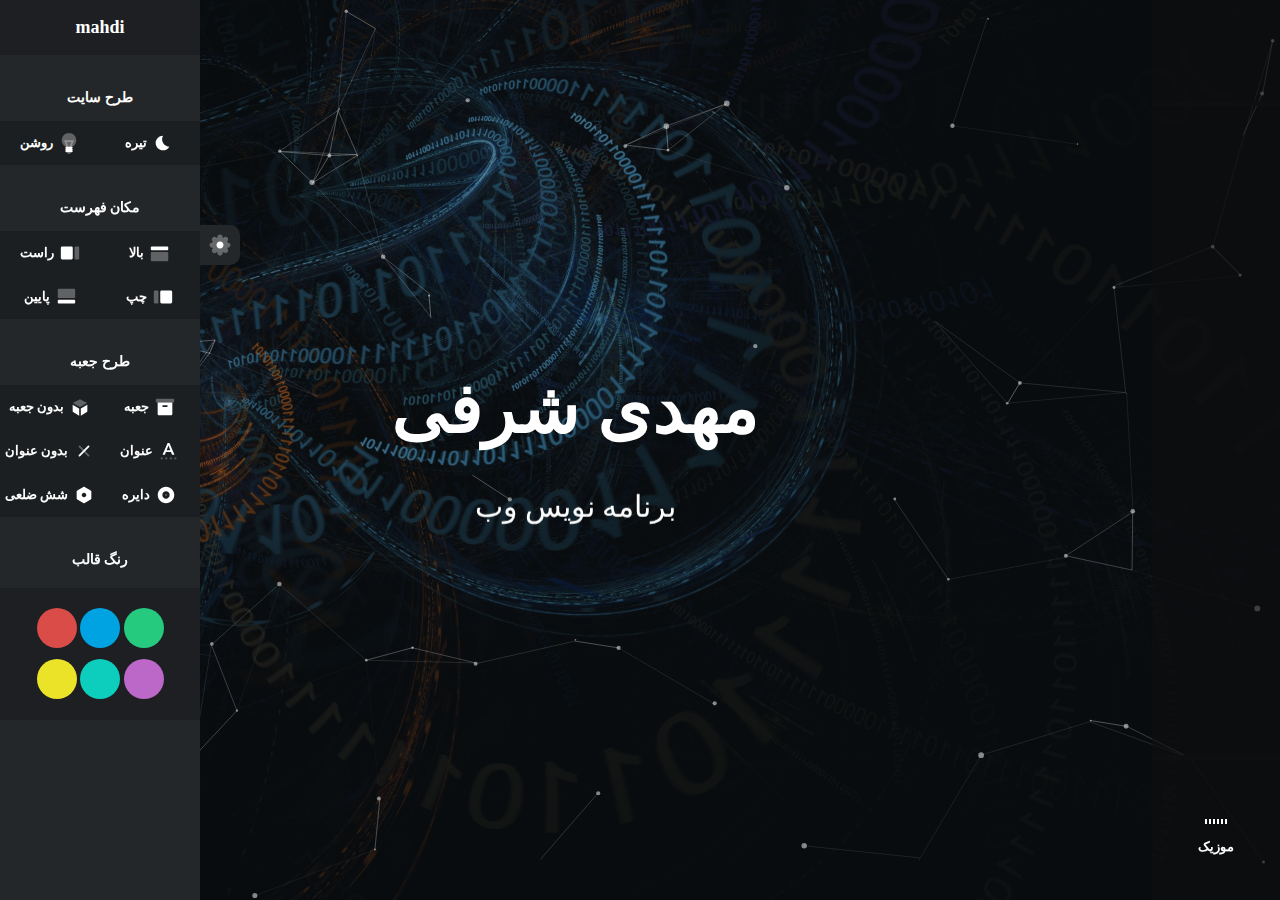
==== index.html @ 1e3b9902 "Add files via upload" ====
<!DOCTYPE html>
<html lang="fa" dir="rtl">

<head>

	<!-- Meta -->
	<meta charset="UTF-8">
	<meta name="viewport" content="width=device-width, initial-scale=1.0">
	<meta http-equiv="X-UA-Compatible" content="ie=edge">

	<!-- Title -->
	<title> مهدی شرفی|سایت شخصی  </title>

	<!-- CSS Plugins -->
	<link rel="stylesheet" href="css/plugins/bootstrap.min.css">
	<link rel="stylesheet" href="css/plugins/font-awesome.css">
	<link rel="stylesheet" href="css/plugins/magnific-popup.css">
	<link rel="stylesheet" href="css/plugins/simplebar.css">
	<link rel="stylesheet" href="css/plugins/owl.carousel.min.css">
	<link rel="stylesheet" href="css/plugins/owl.theme.default.min.css">
	<link rel="stylesheet" href="css/plugins/jquery.animatedheadline.css">

	<!-- CSS Base -->
	<link rel="stylesheet" class="theme-st" href="css/style-dark.css">

	<!-- Settings Style -->
	<link rel="stylesheet" class="pos-nav" href="css/settings/right-nav.css">
	<link rel="stylesheet" class="box-bd" href="css/settings/box/box.css">
	<link rel="stylesheet" class="box-st" href="css/settings/box/circle.css">
	<link rel="stylesheet" class="box-tl" href="css/settings/title/title.css">
	<link rel="stylesheet" class="style-cl" href="css/settings/color/green-color.css">

	<link rel="stylesheet" href="setting/style-demo.css">

	<!-- Icon and Color -->
	<link rel="shortcut icon" type="image/png" href="img/f55ed417-8613-4134-843a-6652b8ecb70e.jpg">
	<meta name="theme-color" content="#0e0f10">

</head>

<body>

	<!--Theme Options Start-->
	<div class="style-options">
		<div class="toggle-btn">
			<span>
				<svg xmlns="http://www.w3.org/2000/svg" width="28px" height="28px" viewbox="0 0 24 24">
					<g stroke="none" stroke-width="1" fill="none" fill-rule="evenodd">
						<rect x="0" y="0" width="24" height="24"></rect>
						<path d="M18.6225,9.75 L18.75,9.75 C19.9926407,9.75 21,10.7573593 21,12 C21,13.2426407 19.9926407,14.25 18.75,14.25 L18.6854912,14.249994 C18.4911876,14.250769 18.3158978,14.366855 18.2393549,14.5454486 C18.1556809,14.7351461 18.1942911,14.948087 18.3278301,15.0846699 L18.372535,15.129375 C18.7950334,15.5514036 19.03243,16.1240792 19.03243,16.72125 C19.03243,17.3184208 18.7950334,17.8910964 18.373125,18.312535 C17.9510964,18.7350334 17.3784208,18.97243 16.78125,18.97243 C16.1840792,18.97243 15.6114036,18.7350334 15.1896699,18.3128301 L15.1505513,18.2736469 C15.008087,18.1342911 14.7951461,18.0956809 14.6054486,18.1793549 C14.426855,18.2558978 14.310769,18.4311876 14.31,18.6225 L14.31,18.75 C14.31,19.9926407 13.3026407,21 12.06,21 C10.8173593,21 9.81,19.9926407 9.81,18.75 C9.80552409,18.4999185 9.67898539,18.3229986 9.44717599,18.2361469 C9.26485393,18.1556809 9.05191298,18.1942911 8.91533009,18.3278301 L8.870625,18.372535 C8.44859642,18.7950334 7.87592081,19.03243 7.27875,19.03243 C6.68157919,19.03243 6.10890358,18.7950334 5.68746499,18.373125 C5.26496665,17.9510964 5.02757002,17.3784208 5.02757002,16.78125 C5.02757002,16.1840792 5.26496665,15.6114036 5.68716991,15.1896699 L5.72635306,15.1505513 C5.86570889,15.008087 5.90431906,14.7951461 5.82064513,14.6054486 C5.74410223,14.426855 5.56881236,14.310769 5.3775,14.31 L5.25,14.31 C4.00735931,14.31 3,13.3026407 3,12.06 C3,10.8173593 4.00735931,9.81 5.25,9.81 C5.50008154,9.80552409 5.67700139,9.67898539 5.76385306,9.44717599 C5.84431906,9.26485393 5.80570889,9.05191298 5.67216991,8.91533009 L5.62746499,8.870625 C5.20496665,8.44859642 4.96757002,7.87592081 4.96757002,7.27875 C4.96757002,6.68157919 5.20496665,6.10890358 5.626875,5.68746499 C6.04890358,5.26496665 6.62157919,5.02757002 7.21875,5.02757002 C7.81592081,5.02757002 8.38859642,5.26496665 8.81033009,5.68716991 L8.84944872,5.72635306 C8.99191298,5.86570889 9.20485393,5.90431906 9.38717599,5.82385306 L9.49484664,5.80114977 C9.65041313,5.71688974 9.7492905,5.55401473 9.75,5.3775 L9.75,5.25 C9.75,4.00735931 10.7573593,3 12,3 C13.2426407,3 14.25,4.00735931 14.25,5.25 L14.249994,5.31450877 C14.250769,5.50881236 14.366855,5.68410223 14.552824,5.76385306 C14.7351461,5.84431906 14.948087,5.80570889 15.0846699,5.67216991 L15.129375,5.62746499 C15.5514036,5.20496665 16.1240792,4.96757002 16.72125,4.96757002 C17.3184208,4.96757002 17.8910964,5.20496665 18.312535,5.626875 C18.7350334,6.04890358 18.97243,6.62157919 18.97243,7.21875 C18.97243,7.81592081 18.7350334,8.38859642 18.3128301,8.81033009 L18.2736469,8.84944872 C18.1342911,8.99191298 18.0956809,9.20485393 18.1761469,9.38717599 L18.1988502,9.49484664 C18.2831103,9.65041313 18.4459853,9.7492905 18.6225,9.75 Z" fill="#000000" fill-rule="nonzero" opacity="0.3"></path>
						<path d="M12,15 C13.6568542,15 15,13.6568542 15,12 C15,10.3431458 13.6568542,9 12,9 C10.3431458,9 9,10.3431458 9,12 C9,13.6568542 10.3431458,15 12,15 Z" fill="#000000"></path>
					</g>
				</svg>
			</span>
		</div>
		<div class="style-menu" data-simplebar>
			<div class="theme-style">
				<h4 class="mt-30 mb-10">طرح سایت</h4>
				<ul>
					<li>
						<a href="css/style-dark.css">
							<svg xmlns="http://www.w3.org/2000/svg" width="22px" height="22px" viewbox="0 0 24 24">
								<g stroke="none" stroke-width="1" fill="none" fill-rule="evenodd">
									<rect x="0" y="0" width="24" height="24"></rect>
									<path d="M12.0700837,4.0003006 C11.3895108,5.17692613 11,6.54297551 11,8 C11,12.3948932 14.5439081,15.9620623 18.9299163,15.9996994 C17.5467214,18.3910707 14.9612535,20 12,20 C7.581722,20 4,16.418278 4,12 C4,7.581722 7.581722,4 12,4 C12.0233848,4 12.0467462,4.00010034 12.0700837,4.0003006 Z" fill="#000000"></path>
								</g>
							</svg> تیره
						</a>
					</li>
					<li>
						<a href="css/style-light.css">
							<svg xmlns="http://www.w3.org/2000/svg" width="22px" height="22px" viewbox="0 0 24 24">
								<g stroke="none" stroke-width="1" fill="none" fill-rule="evenodd">
									<rect x="0" y="0" width="24" height="24"></rect>
									<circle fill="#000000" opacity="0.3" cx="12" cy="9" r="8"></circle>
									<path d="M14.5297296,11 L9.46184488,11 L11.9758349,17.4645458 L14.5297296,11 Z M10.5679953,19.3624463 L6.53815512,9 L17.4702704,9 L13.3744964,19.3674279 L11.9759405,18.814912 L10.5679953,19.3624463 Z" fill="#000000" fill-rule="nonzero" opacity="0.3"></path>
									<path d="M10,22 L14,22 L14,22 C14,23.1045695 13.1045695,24 12,24 L12,24 C10.8954305,24 10,23.1045695 10,22 Z" fill="#000000" opacity="0.3"></path>
									<path d="M9,20 C8.44771525,20 8,19.5522847 8,19 C8,18.4477153 8.44771525,18 9,18 C8.44771525,18 8,17.5522847 8,17 C8,16.4477153 8.44771525,16 9,16 L15,16 C15.5522847,16 16,16.4477153 16,17 C16,17.5522847 15.5522847,18 15,18 C15.5522847,18 16,18.4477153 16,19 C16,19.5522847 15.5522847,20 15,20 C15.5522847,20 16,20.4477153 16,21 C16,21.5522847 15.5522847,22 15,22 L9,22 C8.44771525,22 8,21.5522847 8,21 C8,20.4477153 8.44771525,20 9,20 Z" fill="#000000"></path>
								</g>
							</svg> روشن
						</a>
					</li>
				</ul>
			</div>
			<div class="style-nav">
				<h4 class="mt-30 mb-10">مکان فهرست</h4>
				<ul>
					<li>
						<a href="css/settings/top-nav.css">
							<svg xmlns="http://www.w3.org/2000/svg" width="22px" height="22px" viewbox="0 0 24 24">
								<g stroke="none" stroke-width="1" fill="none" fill-rule="evenodd">
									<rect x="0" y="0" width="24" height="24"></rect>
									<rect fill="#000000" x="2" y="5" width="19" height="4" rx="1"></rect>
									<rect fill="#000000" opacity="0.3" x="2" y="11" width="19" height="10" rx="1"></rect>
								</g>
							</svg> بالا
						</a>
					</li>
					<li>
						<a href="css/settings/right-nav.css">
							<svg xmlns="http://www.w3.org/2000/svg" width="22px" height="22px" viewbox="0 0 24 24">
								<g stroke="none" stroke-width="1" fill="none" fill-rule="evenodd">
									<rect x="0" y="0" width="24" height="24"></rect>
									<rect fill="#000000" x="2" y="5" width="13" height="14" rx="1.5"></rect>
									<rect fill="#000000" opacity="0.3" x="17" y="5" width="5" height="14" rx="1"></rect>
								</g>
							</svg> راست
						</a>
					</li>
					<li>
						<a href="css/settings/left-nav.css">
							<svg xmlns="http://www.w3.org/2000/svg" width="22px" height="22px" viewbox="0 0 24 24">
								<g stroke="none" stroke-width="1" fill="none" fill-rule="evenodd">
									<rect x="0" y="0" width="24" height="24"></rect>
									<rect fill="#000000" x="9" y="5" width="13" height="14" rx="1.5"></rect>
									<rect fill="#000000" opacity="0.3" x="2" y="5" width="5" height="14" rx="1"></rect>
								</g>
							</svg> چپ
						</a>
					</li>
					<li>
						<a href="css/settings/bottom-nav.css">
							<svg xmlns="http://www.w3.org/2000/svg" width="22px" height="22px" viewbox="0 0 24 24" style="transform: rotateZ(180deg);">
								<g stroke="none" stroke-width="1" fill="none" fill-rule="evenodd">
									<rect x="0" y="0" width="24" height="24"></rect>
									<rect fill="#000000" x="2" y="5" width="19" height="4" rx="1"></rect>
									<rect fill="#000000" opacity="0.3" x="2" y="11" width="19" height="10" rx="1"></rect>
								</g>
							</svg> پایین
						</a>
					</li>
				</ul>
			</div>
			<div class="box-body">
				<h4 class="mt-30 mb-10">طرح جعبه</h4>
				<ul>
					<li>
						<a href="css/settings/box/box.css">
							<svg xmlns="http://www.w3.org/2000/svg" width="22px" height="22px" viewbox="0 0 24 24">
								<g stroke="none" stroke-width="1" fill="none" fill-rule="evenodd">
									<rect x="0" y="0" width="24" height="24"></rect>
									<path d="M4,7 L20,7 L20,19.5 C20,20.3284271 19.3284271,21 18.5,21 L5.5,21 C4.67157288,21 4,20.3284271 4,19.5 L4,7 Z M10,10 C9.44771525,10 9,10.4477153 9,11 C9,11.5522847 9.44771525,12 10,12 L14,12 C14.5522847,12 15,11.5522847 15,11 C15,10.4477153 14.5522847,10 14,10 L10,10 Z" fill="#000000"></path>
									<rect fill="#000000" opacity="0.3" x="2" y="3" width="20" height="4" rx="1"></rect>
								</g>
							</svg> جعبه
						</a>
					</li>
					<li>
						<a href="css/settings/box/no-box.css">
							<svg xmlns="http://www.w3.org/2000/svg" width="22px" height="22px" viewbox="0 0 24 24">
								<g stroke="none" stroke-width="1" fill="none" fill-rule="evenodd">
									<rect x="0" y="0" width="24" height="24"></rect>
									<path d="M4,9.67471899 L10.880262,13.6470401 C10.9543486,13.689814 11.0320333,13.7207107 11.1111111,13.740321 L11.1111111,21.4444444 L4.49070127,17.526473 C4.18655139,17.3464765 4,17.0193034 4,16.6658832 L4,9.67471899 Z M20,9.56911707 L20,16.6658832 C20,17.0193034 19.8134486,17.3464765 19.5092987,17.526473 L12.8888889,21.4444444 L12.8888889,13.6728275 C12.9050191,13.6647696 12.9210067,13.6561758 12.9368301,13.6470401 L20,9.56911707 Z" fill="#000000"></path>
									<path d="M4.21611835,7.74669402 C4.30015839,7.64056877 4.40623188,7.55087574 4.5299008,7.48500698 L11.5299008,3.75665466 C11.8237589,3.60013944 12.1762411,3.60013944 12.4700992,3.75665466 L19.4700992,7.48500698 C19.5654307,7.53578262 19.6503066,7.60071528 19.7226939,7.67641889 L12.0479413,12.1074394 C11.9974761,12.1365754 11.9509488,12.1699127 11.9085461,12.2067543 C11.8661433,12.1699127 11.819616,12.1365754 11.7691509,12.1074394 L4.21611835,7.74669402 Z" fill="#000000" opacity="0.3"></path>
								</g>
							</svg> بدون جعبه
						</a>
					</li>
				</ul>
			</div>
			<div class="box-title">
				<ul>
					<li>
						<a href="css/settings/title/title.css">
							<svg xmlns="http://www.w3.org/2000/svg" width="22px" height="22px" viewbox="0 0 24 24">
								<g stroke="none" stroke-width="1" fill="none" fill-rule="evenodd">
									<rect x="0" y="0" width="24" height="24"></rect>
									<path d="M3,19 L5,19 L5,21 L3,21 L3,19 Z M8,19 L10,19 L10,21 L8,21 L8,19 Z M13,19 L15,19 L15,21 L13,21 L13,19 Z M18,19 L20,19 L20,21 L18,21 L18,19 Z" fill="#000000" opacity="0.3"></path>
									<path d="M10.504,3.256 L12.466,3.256 L17.956,16 L15.364,16 L14.176,13.084 L8.65000004,13.084 L7.49800004,16 L4.96000004,16 L10.504,3.256 Z M13.384,11.14 L11.422,5.956 L9.42400004,11.14 L13.384,11.14 Z" fill="#000000"></path>
								</g>
							</svg> عنوان
						</a>
					</li>
					<li>
						<a href="css/settings/title/no-title.css">
							<svg xmlns="http://www.w3.org/2000/svg" width="22px" height="22px" viewbox="0 0 24 24">
								<g stroke="none" stroke-width="1" fill="none" fill-rule="evenodd">
									<g transform="translate(12.000000, 12.000000) rotate(-45.000000) translate(-12.000000, -12.000000) translate(4.000000, 4.000000)" fill="#000000">
										<rect x="0" y="7" width="16" height="2" rx="1"></rect>
										<rect opacity="0.3" transform="translate(8.000000, 8.000000) rotate(-270.000000) translate(-8.000000, -8.000000) " x="0" y="7" width="16" height="2" rx="1"></rect>
									</g>
								</g>
							</svg> بدون عنوان
						</a>
					</li>
				</ul>
			</div>
			<div class="box-style">
				<ul>
					<li>
						<a href="css/settings/box/circle.css">
							<svg xmlns="http://www.w3.org/2000/svg" width="22px" height="22px" viewbox="0 0 24 24">
								<g stroke="none" stroke-width="1" fill="none" fill-rule="evenodd">
									<rect x="0" y="0" width="24" height="24"></rect>
									<path d="M12,21 C7.02943725,21 3,16.9705627 3,12 C3,7.02943725 7.02943725,3 12,3 C16.9705627,3 21,7.02943725 21,12 C21,16.9705627 16.9705627,21 12,21 Z M12,16 C14.209139,16 16,14.209139 16,12 C16,9.790861 14.209139,8 12,8 C9.790861,8 8,9.790861 8,12 C8,14.209139 9.790861,16 12,16 Z" fill="#000000"></path>
									<circle fill="#000000" opacity="0.3" cx="12" cy="12" r="1"></circle>
								</g>
							</svg> دایره
						</a>
					</li>
					<li>
						<a href="css/settings/box/hexagon.css">
							<svg xmlns="http://www.w3.org/2000/svg" width="22px" height="22px" viewbox="0 0 24 24">
								<g stroke="none" stroke-width="1" fill="none" fill-rule="evenodd">
									<rect x="0" y="0" width="24" height="24"></rect>
									<path d="M12.7442084,3.27882877 L19.2473374,6.9949025 C19.7146999,7.26196679 20.003129,7.75898194 20.003129,8.29726722 L20.003129,15.7027328 C20.003129,16.2410181 19.7146999,16.7380332 19.2473374,17.0050975 L12.7442084,20.7211712 C12.2830594,20.9846849 11.7169406,20.9846849 11.2557916,20.7211712 L4.75266256,17.0050975 C4.28530007,16.7380332 3.99687097,16.2410181 3.99687097,15.7027328 L3.99687097,8.29726722 C3.99687097,7.75898194 4.28530007,7.26196679 4.75266256,6.9949025 L11.2557916,3.27882877 C11.7169406,3.01531506 12.2830594,3.01531506 12.7442084,3.27882877 Z M12,14.5 C13.3807119,14.5 14.5,13.3807119 14.5,12 C14.5,10.6192881 13.3807119,9.5 12,9.5 C10.6192881,9.5 9.5,10.6192881 9.5,12 C9.5,13.3807119 10.6192881,14.5 12,14.5 Z" fill="#000000"></path>
								</g>
							</svg> شش ضلعی
						</a>
					</li>
				</ul>
			</div>
			<div class="style-color mb-70">
				<h4 class="mt-30 mb-10">رنگ قالب</h4>
				<ul>
					<li><a href="css/settings/color/green-color.css" style="background-color: #25ca7f;"></a></li>
					<li><a href="css/settings/color/blue-color.css" style="background-color: #00a3e1;"></a></li>
					<li><a href="css/settings/color/red-color.css" style="background-color: #d94c48;"></a></li>
					<li><a href="css/settings/color/purple-color.css" style="background-color: #bb68c8;"></a></li>
					<li><a href="css/settings/color/sea-color.css" style="background-color: #0dcdbd;"></a></li>
					<li><a href="css/settings/color/yellow-color.css" style="background-color: #eae328;"></a></li>
				</ul>
			</div>
		</div>
	</div>

	<!-- Preloader -->
	<div id="preloader">
		<div class="loading-area">
			<div class="circle"></div>
		</div>
		<div class="left-side"></div>
		<div class="right-side"></div>
	</div>

	<!-- Main Site -->
	<div id="home">
		<div id="about">
			<div id="resume">
				<div id="portfolio">
					<div id="blog">
						<div id="contact">

							<div class="header-mobile">
								<a class="header-toggle"><i class="fas fa-bars"></i></a>
								<h2>منو</h2>
							</div>

							<!-- Left Block -->
							<nav class="header-main" data-simplebar>

								<!-- Logo -->
								<div class="logo">
									<img src="" alt="">
								</div>

								<ul>
									<li data-tooltip="خانه" data-position="top">
										<a href="#home" class="icon-h fas fa-house-damage"></a>
									</li>
									<li data-tooltip="درباره من" data-position="top">
										<a href="#about" class="icon-a fas fa-user-tie"></a>
									</li>
									<li data-tooltip="مهارت ها" data-position="top">
										<a href="#resume" class="icon-b fas fa-receipt"></a>
									</li>
									<li data-tooltip="نمونه‌کارها" data-position="top">
										<a href="#portfolio" class="fas fa-clone"></a>
									</li>
									<li data-tooltip="تماس" data-position="bottom">
										<a href="#contact" class="icon-c fas fa-envelope"></a>
									</li>
								</ul>

								<!-- Sound wave -->
								<a class="music-bg">
									<div class="lines">
										<span></span>
										<span></span>
										<span></span>
										<span></span>
										<span></span>
										<span></span>
									</div>
									<p> موزیک </p>
								</a>
							</nav>

							<!-- Home Section -->
							<div class="pt-home" style="background-image: url('img/123827_original_3950x2700.jpg')">

								<!-- Particles -->
								<div id="particles-js"></div>

								<section>

									<!-- Banner -->
									<div class="banner">
										<h1>مهدی شرفی</h1>
										<p class="cd-headline rotate-1">
											<span class="cd-words-wrapper">
												<b class="is-visible"> برنامه نویس وب  </b>
												<b>طراح انواع سایت های html.css</b>
												<b>m.sh.p</b>
												<b>فریلنسر</b>
												<b></b>
											</span>
										</p>
									</div>

									<!-- Social -->
									<div class="social">
										<ul>
											 <li><a href="https://wa.me/+989212232703"><i class="fab fa-whatsapp"></i></a></li>
											<li><a href="https://www.instagram.com/mahdi_sharafiii/" target="_blank"><i class="fab fa-instagram"></i></a></li>
											 <li><a href="https://t.me/mahdishdev"><i class="fab fa-telegram"></i></a></li> 
											 <li><a href="https://open.spotify.com/user/swfshv1x6clx6pa3zpcc4kh2e?si=oCF1dfNXTrKYcARxW3dyKQ&utm_source=whatsapp"><i class="fab fa-spotify"></i></a></li> 
											 <li><a href="#"><i class="fab fa-youtube"></i></a></li> 
										</ul>
									</div>
								</section>
							</div>

							<!-- About Section -->
							<div class="page pt-about" data-simplebar>
								<section class="container">

									<!-- Section Title -->
									<div class="header-page mt-70 mob-mt">
										<h2>درباره من</h2>
										<span></span>
									</div>

									<!-- Personal Info Start -->
									<div class="row mt-100">

										<!-- Information Block -->
										<div class="col-lg-12 col-sm-12">
											<div class="info box-1">
												<div class="row">
													<div class="col-lg-3 col-sm-4">
														<div class="photo">
															<img alt="" src="687b9170-6b01-4242-8e58-f4dc13af6b1d.jpg">
														</div>
													</div>
													<div class="col-lg-9 col-sm-8">
														<h4>مهدی شرفی</h4>
														<div class="loc">
															<i class="fas fa-map-marked-alt"></i> هرمزگان، ایران
														</div>
														<p>مهدی شرفی هستم. برنامه نویسی رو از 8 ماه پیش با علاقه و اشتیاق بسیار شروع کردم و الان یک توسعه دهنده وبسایت html.cssهستم
														</p>
														<p> علاقه ای به برنامه نویسی موبایل ندارم و حرفه و علاقه من در زمینه برنامه نویسی وب هست
														</p>
													</div>

													<!-- Icon Info -->
													<div class="col-lg-3 col-sm-4">
														<div class="info-icon">
															<i class="fas fa-award"></i>
															<div class="desc-icon">
																<h6>مدارک </h6>
																<p>html / css</p>
															</div>
														</div>
													</div>

													<!-- Icon Info -->
													<div class="col-lg-3 col-sm-4">
														<div class="info-icon">
															<i class="fas fa-chalkboard-teacher"></i>
															<div class="desc-icon">
																<h6>front end</h6>
																<p>front end</p>
															</div>
														</div>
													</div>

													<!-- Icon Info -->
													<div class="col-lg-3 col-sm-4">
														<div class="info-icon">
															<i class="far fa-calendar-alt"></i>
															<div class="desc-icon">
																<h6>6 ماه تجربه</h6>
																<p>برنامه نویسی</p>
															</div>
														</div>
													</div>
													<div class="col-lg-3 col-sm-4">
														<div class="info-icon">
															<i class="fas fa-code"></i>
															<div class="desc-icon">
																<h6>برنامه نویس وب</h6>
																<p>Web </p>
															</div>
														</div>
													</div>
													<!-- <div class="col-lg-3 col-sm-12 pt-50">
														<a href="#" class="btn-st">دریافت رزومه</a>
													</div> -->
												</div>
											</div>
										</div>
									</div>

									<!-- Interests Row Start -->
									<div class="row mt-100">

										<!-- Header Block -->
										<div class="col-md-12">
											<div class="header-box mb-50">
												<h3>علایق من</h3>
											</div>
										</div>

										<div class="col-lg-12 col-sm-12">
											<div class="box-2">
												<div class="row">
													<!-- Interests Item -->
													<div class="col-lg-3 col-sm-6">
														<div class="inter-icon">
															<i class="fas fa-code"></i>
															<div class="desc-inter">
																<h6>کد زدن</h6>
															</div>
														</div>
													</div>
													<!-- Interests Item -->
													<div class="col-lg-3 col-sm-6">
														<div class="inter-icon">
															<i class="fas fa-music"></i>
															<div class="desc-inter">
																<h6>موزیک</h6>
															</div>
														</div>
													</div>

													<!-- Interests Item -->
													<div class="col-lg-3 col-sm-6">
														<div class="inter-icon">
															<i class="fas fa-route"></i>
															<div class="desc-inter">
																<h6>گردشگری</h6>
															</div>
														</div>
													</div>

													

													<!-- Interests Item -->
													<div class="col-lg-3 col-sm-6">
														<div class="inter-icon">
															<i class="fas fa-film"></i>
															<div class="desc-inter">
																<h6>فیلم</h6>
															</div>
														</div>
													</div>

													<!-- Interests Item -->
													

													<!-- Interests Item -->
													<div class="col-lg-3 col-sm-6">
														<div class="inter-icon">
															<i class="fas fa-book"></i>
															<div class="desc-inter">
																<h6>کتاب</h6>
															</div>
														</div>
													</div>

													<!-- Interests Item -->
													<div class="col-lg-3 col-sm-6">
														<div class="inter-icon">
															<i class="fas fa-gamepad"></i>
															<div class="desc-inter">
																<h6>بازی</h6>
															</div>
														</div>
													</div>
												</div>
											</div>
										</div>
									</div>
								</section>
							</div>

							<!-- Resume Section -->
							<div class="page pt-resume" data-simplebar>
								<section class="container">

									<!-- Section Title -->
									<!-- <div class="header-page mt-70 mob-mt">
										<h2> ها</h2>
										<span></span>
									</div> -->

									<!-- Experience & Education Row Start -->
									

									<!-- Skills Row Start -->
									<div class="row mt-100">

										<!-- Header Block -->
										<div class="col-md-12">
											<div class="header-box mb-50">
												<h3>مهارت ها</h3>
											</div>
										</div>
									</div>

									<div class="box-1 skills">
										<div class="row">
											<div class="col-md-6">

												<!-- Skill Item -->
												<div class="skill-item">
													<h4 class="progress-title">html</h4>
													<div class="progress">
														<div class="progress-bar" style="width:93%">
															<div class="progress-value">93%</div>
														</div>
													</div>
												</div>

												<!-- Skill Item -->
												<div class="skill-item">
													<h4 class="progress-title">Javascript</h4>
													<div class="progress">
														<div class="progress-bar" style="width:30%">
															<div class="progress-value">30%</div>
														</div>
													</div>
												</div>

												<!-- Skill Item -->
												<div class="skill-item">
													<h4 class="progress-title"></h4>
													<div class="progress">
														<div class="progress-bar" style="width:0%">
															<div class="progress-value"></div>
														</div>
													</div>
												</div>

												<!-- Skill Item -->
												<div class="skill-item">
													<h4 class="progress-title"></h4> </h4>
													<div class="progress">
														<div class="progress-bar" style="width:0%">
															<div class="progress-value"></div>
														</div>
													</div>
												</div>
												<!-- Skill Item -->
												<div class="skill-item">
													<h4 class="progress-title"></h4>
													<div class="progress">
														<div class="progress-bar" style="width:0%">
															<div class="progress-value"></div>
														</div>
													</div>
												</div>
												<!-- Skill Item -->
												<div class="skill-item">
													<h4 class="progress-title"></h4>
													<div class="progress">
														<div class="progress-bar" style="width:0%">
															<div class="progress-value"></div>
														</div>
													</div>
												</div>
												<!-- Skill Item -->
												<div class="skill-item">
													<h4 class="progress-title"> </h4>
													<div class="progress">
														<div class="progress-bar" style="width:0%">
															<div class="progress-value"></div>
														</div>
													</div>
												</div>
												<!-- Skill Item -->
												<div class="skill-item">
													<h4 class="progress-title"></h4>
													<div class="progress">
														<div class="progress-bar" style="width:0%">
															<div class="progress-value"></div>
														</div>
													</div>
												</div>
											</div>
											<div class="col-md-6">
																								<!-- Skill Item -->
																								<div class="skill-item">
																									<h4 class="progress-title">css</h4>
																									<div class="progress">
																										<div class="progress-bar" style="width:80%">
																											<div class="progress-value">80%</div>
																										</div>
																									</div>
																								</div>
																								<!-- Skill Item -->
																								<div class="skill-item">
																									<h4 class="progress-title">html5 </h4>
																									<div class="progress">
																										<div class="progress-bar" style="width:90%">
																											<div class="progress-value">90%</div>
																										</div>
																									</div>
																								</div>
												
																								<div class="skill-item">
																									<h4 class="progress-title"></h4>
																									<div class="progress">
																										<div class="progress-bar" style="width:0%">
																											<div class="progress-value"></div>
																										</div>
																									</div>
																								</div>
																								<div class="skill-item">
																									<h4 class="progress-title"></h4>
																									<div class="progress">
																										<div class="progress-bar" style="width:0%">
																											<div class="progress-value"></div>
																										</div>
																									</div>
																								</div>
																								<div class="skill-item">
																									<h4 class="progress-title"></h4>
																									<div class="progress">
																										<div class="progress-bar" style="width:0%">
																											<div class="progress-value"></div>
																										</div>
																									</div>
																								</div>
												
																								<div class="skill-item">
																									<h4 class="progress-title">  </h4>
																									<div class="progress">
																										<div class="progress-bar" style="width:0%">
																											<div class="progress-value"></div>
																										</div>
																									</div>
																								</div>
																								<div class="skill-item">
																									<h4 class="progress-title"></h4>
																									<div class="progress">
																										<div class="progress-bar" style="width:0%">
																											<div class="progress-value"></div>
																										</div>
																									</div>
																								</div>
																								<div class="skill-item">
																									<h4 class="progress-title"> </h4>
																									<div class="progress">
																										<div class="progress-bar" style="width:0%">
																											<div class="progress-value"></div>
																										</div>
																									</div>
																								</div>
											</div>
										</div>
									</div>

									<!-- Work Process Row Start -->
									<div class="row mt-100">

										<!-- Header Block -->
										<div class="col-md-12">
											<div class="header-box mb-50">
												<h3>پروسه کاری من</h3>
											</div>
										</div>
									</div>

									<div class="box-2 work-process mb-100">
										<div class="row">
											<div class="col-lg-4 col-sm-12 ltr">

												<!-- Working Process Item-->
												<div class="single-wp width-sm process-1">
													<p class="wp-step">01</p>
													<h4 class="wp-title">بررسی ایده</h4>
												</div>

												<!-- Working Process Item-->
												<div class="single-wp width-sm process-2">
													<p class="wp-step">02</p>
													<h4 class="wp-title">ارائه طرح اولیه</h4>
													
												</div>
											</div>

											<div class="col-lg-4 hidden-sm">

												<!-- Working Process Circle-->
												<div class="wp-circle">
													<h4>پروسه کاری</h4>
													<span class="dots top-l"></span>
													<span class="dots bottom-l"></span>
													<span class="dots top-r"></span>
													<span class="dots bottom-r"></span>
												</div>
											</div>

											<div class="col-lg-4 col-sm-12 rtl">

												<!-- Working Process Item-->
												<div class="single-wp width-sm process-3">
													<p class="wp-step">03</p>
													<h4 class="wp-title">طرح اولیه وب</h4>
							
												</div>

												<!-- Working Process Item-->
												<div class="single-wp width-sm process-4">
													<p class="wp-step">04</p>
													<h4 class="wp-title">طرح نهایی</h4>
										
												</div>
											</div>
										</div>
									</div>
								</section>
							</div>

							<!-- Portfolio Section -->
							<div class="page pt-portfolio" data-simplebar>
								<section class="container">

									<!-- Section Title -->
									<div class="header-page mt-70 mob-mt">
										<h2>نمونه‌کارها</h2>
										<span></span>
									</div>

									<!-- Portfolio Filter Row Start -->
									<div class="row mt-100">
										<div class="col-lg-12 col-sm-12 portfolio-filter">
											<ul>
												<li class="active" data-filter="*">پروژه ها</li>
											</ul>
										</div>
									</div>

									<!-- Portfolio Item Row Start -->
									<div class="row portfolio-items mt-100 mb-100">

										<!-- Portfolio Item -->
										<div class="item col-lg-4 col-sm-6 graphic">
											
												<figcaption>
											
											</figure>
										</div>

										<!-- Portfolio Item -->
										<div class="item col-lg-4 col-sm-6 design">
											<figure>
												<img alt="" src="7120d65d-9125-4c08-ad0b-6c0814b1a7b0.jpg">
												<figcaption>
													<h3>تور بزرگ هرمزگان</h3>
													<p>گردشگری</p><i class="fas fa-image"></i>	<i class="fas fa-image"><a href="fas fa-eye"></a></i>													
													<a class="https://mahdisharafi.github.io/tour-hormozgan/" href="https://mahdisharafi.github.io/tour-hormozgan/"></a>													
												</figcaption>
											</figure>
										</div>
										<!-- Portfolio Item -->
										<div class="item col-lg-4 col-sm-6 graphic">
											<figure>
											
												</figcaption>
											</figure>
										</div>

										<!-- Portfolio Item -->
										<div class="item col-lg-4 col-sm-6 graphic">
											<figure>
											
												</figcaption>
											</figure>
										</div>

										<!-- Portfolio Item -->
										<div class="item col-lg-4 col-sm-6 brand">
											<figure>
											
												<figcaption>
												
											</figure>
										</div>

										<!-- Portfolio Item -->
										<div class="item col-lg-4 col-sm-6 graphic">
											<figure>
											
												</figcaption>
											</figure>
										</div>

									

										
									</div>
								</section>
							</div>
							<!-- Blog Section -->
							<div class="page pt-blog" data-simplebar>
								<section class="container">

									<!-- Section Title -->
									<div class="header-page mt-70 mob-mt">
										<h2>بلاگ</h2>
										<span></span>
									</div>

									<!-- Blog Row Start -->
									<div class="row blog-masonry mt-100 mb-50">

										<!-- Blog Item -->
										<div class="col-lg-4 col-sm-6">
											<div class="blog-item">
												<div class="thumbnail">
													<a href="blog-single.html"><img alt="" src="img/blog/img-1.jpg"></a>
												</div>
												<h4><a href="blog-single.html">راه موفقیت</a></h4>
												<ul>
													<li><a href="#">15 اسفند 1398</a></li>
													<li><a href="#">سبک زندگی</a></li>
												</ul>
												<div class="blog-btn">
													<a href="blog-single.html" class="btn-st">بیشتر بخوانید</a>
												</div>
											</div>
										</div>

										<!-- Blog Item -->
										<div class="col-lg-4 col-sm-6">
											<div class="blog-item">
												<div class="thumbnail">
													<a href="blog-single.html"><img alt="" src="img/blog/img-2.jpg"></a>
													<a href="video/video-iframe.html" class="btn-play"></a>
												</div>
												<h4><a href="blog-single.html">راه موفقیت</a></h4>
												<ul>
													<li><a href="#">10 اسفند 1398</a></li>
													<li><a href="#">سبک زندگی</a></li>
												</ul>
												<div class="blog-btn">
													<a href="blog-single.html" class="btn-st">بیشتر بخوانید</a>
												</div>
											</div>
										</div>

										<!-- Blog Item -->
										<div class="col-lg-4 col-sm-6">
											<div class="blog-item">
												<div class="thumbnail">
													<a href="blog-single.html"><img alt="" src="img/blog/img-3.jpg"></a>
												</div>
												<h4><a href="blog-single.html">راه موفقیت</a></h4>
												<ul>
													<li><a href="#">2 اسفند 1398</a></li>
													<li><a href="#">کار</a></li>
												</ul>
												<p>لورم ایپسوم متن ساختگی با تولید سادگی نامفهوم از صنعت چاپ و با استفاده از طراحان گرافیک است. چاپگرها و متون بلکه روزنامه</p>
												<div class="blog-btn">
													<a href="blog-single.html" class="btn-st">بیشتر بخوانید</a>
												</div>
											</div>
										</div>

										<!-- Blog Item -->
										<div class="col-lg-4 col-sm-6">
											<div class="blog-item">
												<div class="thumbnail">
													<a href="blog-single.html"><img alt="" src="img/blog/img-4.jpg"></a>
												</div>
												<h4><a href="blog-single.html">راه موفقیت</a></h4>
												<ul>
													<li><a href="#">29 بهمن 1398</a></li>
													<li><a href="#">حرفه</a></li>
												</ul>
												<div class="blog-btn">
													<a href="blog-single.html" class="btn-st">بیشتر بخوانید</a>
												</div>
											</div>
										</div>

										<!-- Blog Item -->
										<div class="col-lg-4 col-sm-6">
											<div class="blog-item">
												<div class="thumbnail">
													<a href="blog-single.html"><img alt="" src="img/blog/img-5.jpg"></a>
												</div>
												<h4><a href="blog-single.html">راه موفقیت</a></h4>
												<ul>
													<li><a href="#">14 بهمن 1398</a></li>
													<li><a href="#">سبک زندگی</a></li>
												</ul>
												<p>لورم ایپسوم متن ساختگی با تولید سادگی نامفهوم از صنعت چاپ و با استفاده از طراحان گرافیک است. چاپگرها و متون بلکه روزنامه</p>
												<div class="blog-btn">
													<a href="blog-single.html" class="btn-st">بیشتر بخوانید</a>
												</div>
											</div>
										</div>

										<!-- Blog Item -->
										<div class="col-lg-4 col-sm-6">
											<div class="blog-item">
												<div class="thumbnail">
													<a href="blog-single.html"><img alt="" src="img/blog/img-6.jpg"></a>
													<a href="video/video-iframe.html" class="btn-play"></a>
												</div>
												<h4><a href="blog-single.html">راه موفقیت</a></h4>
												<ul>
													<li><a href="#">29 دی 1398</a></li>
													<li><a href="#">حرفه</a></li>
												</ul>
												<div class="blog-btn">
													<a href="blog-single.html" class="btn-st">بیشتر بخوانید</a>
												</div>
											</div>
										</div>
									</div>

									<div class="row mt-60 mb-90">
										<div class="col-lg-12 col-sm-12 text-center">
											<a href="blog-list.html" class="btn-st">مشاهده همه مطالب بلاگ</a>
										</div>
									</div>

								</section>
							</div>

							<!-- Contact Section -->
							<div class="page pt-contact" data-simplebar>
								<section class="container">

									<!-- Section Title -->
									<div class="header-page mt-70 mob-mt">
										<h2>تماس</h2>
										<span></span>
									</div>

									<!-- Form Start -->
									<div class="row mt-100">
										<div class="col-lg-12 col-sm-12">
											<div class="contact-form ">
												<form method="post" class="box-1 contact-valid" id="contact-form">
													<div class="row">
														<div class="col-lg-6 col-sm-12">
															<input type="text" name="name" id="name" class="form-control" placeholder="نام *">
														</div>
														<div class="col-lg-6 col-sm-12 mt-3 mt-lg-0">
															<input type="email" name="email" id="email" class="form-control" placeholder="* ایمیل" dir="ltr">
														</div>
														<div class="col-lg-12 col-sm-12">
															<textarea class="form-control" name="note" id="note" placeholder="پیام شما"></textarea>
														</div>
														<div class="col-lg-12 col-sm-12 text-center">
															<button type="submit" class="btn-st">ارسال پیام</button>
															<div id="loader">
																<i class="fas fa-sync"></i>
															</div>
														</div>
														<div class="col-lg-12 col-sm-12">
															<div class="error-messages">
																<div id="success">
																	<i class="far fa-check-circle"></i>متشکریم، پیام شما ارسال شد.
																</div>
																<div id="error">
																	<i class="far fa-times-circle"></i>خطایی در هنگام ارسال ایمیل رخ داد. لطفا مجدد تلاش کنید.
																</div>
															</div>
														</div>
													</div>
												</form>
											</div>
										</div>
									</div>

									<!-- Contact Info -->
									<div class="box-2 contact-info">
										<div class="row">
											<div class="col-lg-4 col-sm-12 info">
												<i class="fas fa-paper-plane"></i>
												<p>mahdi.sharafi@outlook.com</p>
												<span>ایمیل</span>
											</div>
											<div class="col-lg-4 col-sm-12 info">
												<i class="fas fa-map-marker-alt"></i>
												<p>ایران. هرمزگان</p>
												<span>آدرس</span>
											</div>
											<div class="col-lg-4 col-sm-12 info">
												<i class="fas fa-phone"></i>
												<p><span class="ltr-text">09212232703</span></p>
												<span>تلفن</span>
											</div>
										</div>
									</div>
								</section>
							</div>

						</div>
					</div>
				</div>
			</div>
		</div>
	</div>

	<!-- All Script -->
	<script src="js/jquery.min.js"></script>
	<script src="js/isotope.pkgd.min.js"></script>
	<script src="js/bootstrap.min.js"></script>
	<script src="js/simplebar.js"></script>
	<script src="js/owl.carousel.min.js"></script>
	<script src="js/jquery.magnific-popup.min.js"></script>
	<script src="js/jquery.animatedheadline.min.js"></script>
	<script src="js/jquery.easypiechart.js"></script>
	<script src="js/jquery.validation.js"></script>
	<script src="js/tilt.js"></script>
	<script src="js/main.js"></script>
	<script src="https://maps.google.com/maps/api/js?key=AIzaSyAEn4c_T1rFt7ltf_oNavnjND8dDPm4KQs&language=fa"></script>

	<!-- Page Script -->
	<script src="js/particles.min.js"></script>
	<script>
		particlesJS.load('particles-js', 'js/particles.json', function () {
			console.log('callback - particles.js config loaded');
		});
	</script>

	<script src="setting/main-demo.js"></script>

</body>

</html>
---- css/plugins/simplebar.css ----
[data-simplebar] {
    position: relative;
    flex-direction: column;
    flex-wrap: wrap;
    justify-content: flex-start;
    align-content: flex-start;
    align-items: flex-start;
    width: inherit;
    height: inherit;
    max-width: inherit;
    max-height: inherit;
}

.simplebar-wrapper {
    overflow: hidden;
    width: inherit;
    height: inherit;
    max-width: inherit;
    max-height: inherit;
}

.simplebar-mask {
    direction: inherit;
    position: absolute;
    overflow: hidden;
    padding: 0;
    margin: 0;
    left: 0;
    top: 0;
    bottom: 0;
    right: 0;
    width: auto !important;
    height: auto !important;
    z-index: 0;
}

.simplebar-offset {
    direction: inherit !important;
    box-sizing: inherit !important;
    resize: none !important;
    position: absolute;
    top: 0;
    left: 0;
    bottom: 0;
    right: 0;
    padding: 0;
    margin: 0;
    -webkit-overflow-scrolling: touch;
}

.simplebar-content {
    direction: inherit;
    box-sizing: border-box !important;
    position: relative;
    display: block;
    height: 100%; /* Required for horizontal native scrollbar to not appear if parent is taller than natural height */
    width: auto;
    visibility: visible;
    overflow: scroll; /* Scroll on this element otherwise element can't have a padding applied properly */
    max-width: 100%; /* Not required for horizontal scroll to trigger */
    max-height: 100%; /* Needed for vertical scroll to trigger */
}

.simplebar-placeholder {
    max-height: 100%;
    max-width: 100%;
    width: 100%;
    pointer-events: none;
}

.simplebar-height-auto-observer-wrapper {
    box-sizing: inherit !important;
    height: 100%;
    width: inherit;
    max-width: 1px;
    position: relative;
    float: left;
    max-height: 1px;
    overflow: hidden;
    z-index: -1;
    padding: 0;
    margin: 0;
    pointer-events: none;
    flex-grow: inherit;
    flex-shrink: 0;
    flex-basis: 0;
}

.simplebar-height-auto-observer {
    box-sizing: inherit;
    display: block;
    opacity: 0;
    position: absolute;
    top: 0;
    left: 0;
    height: 1000%;
    width: 1000%;
    min-height: 1px;
    min-width: 1px;
    overflow: hidden;
    pointer-events: none;
    z-index: -1;
}

.simplebar-track {
    z-index: 1;
    position: absolute;
    right: 0;
    bottom: 0;
    pointer-events: none;
}

.simplebar-scrollbar {
    position: absolute;
    right: 2px;
    width: 7px;
    min-height: 10px;
}

.simplebar-scrollbar:before {
    position: absolute;
    content: "";
    background: black;
    border-radius: 7px;
    left: 0;
    right: 0;
    opacity: 0;
    transition: opacity 0.2s linear;
}

.simplebar-track .simplebar-scrollbar.simplebar-visible:before {
    /* When hovered, remove all transitions from drag handle */
    opacity: 0.5;
    transition: opacity 0s linear;
}

.simplebar-track.simplebar-vertical {
    top: 0;
    width: 11px;
}

.simplebar-track.simplebar-vertical .simplebar-scrollbar:before {
    top: 2px;
    bottom: 2px;
}

.simplebar-track.simplebar-horizontal {
    left: 0;
    height: 11px;
}

.simplebar-track.simplebar-horizontal .simplebar-scrollbar:before {
    height: 100%;
    left: 2px;
    right: 2px;
}

.simplebar-track.simplebar-horizontal .simplebar-scrollbar {
    right: auto;
    left: 0;
    top: 2px;
    height: 7px;
    min-height: 0;
    min-width: 10px;
    width: auto;
}

/* Rtl support */
[data-simplebar-direction="rtl"] .simplebar-track.simplebar-vertical {
    right: auto;
    left: 0;
}

.hs-dummy-scrollbar-size {
    direction: rtl;
    position: fixed;
    opacity: 0;
    visibility: hidden;
    height: 500px;
    width: 500px;
    overflow-y: hidden;
    overflow-x: scroll;
}
---- css/style-dark.css ----
/* -----------------------------------------------
				CSS Styles Dark
--------------------------------------------------

    Template Name: Baha - Personal Portfolio Template

--------------------------------------------------

Table of Content

	1. Body and Core Css
	2. Section Css
	3. Menu Css
	4. Home Section
	5. About Section
	6. Resume Section
	7. Portfolio Section
	8. Blog Section
	9. Contact Section
	10. Blog Page Css
	11. Blog List Css
	12. Preloader Css
	13. Tooltip Css
	14. Responsible Css
	15. Animation Css

----------------------------------- */

/* -----------------------------------
		1. Body and Core Css
----------------------------------- */

@import url("font/primary-iran-yekan.css");
@import url("font/secondary-aviny.css");

* {
	margin: 0;
	padding: 0;
	font-family: inherit;
	outline: none !important;
	list-style: none !important;
	text-decoration: none !important;
}

*:after,
*:before {
	-webkit-box-sizing: border-box;
			box-sizing: border-box;
	padding: 0;
	margin: 0;
}

body {
	direction: rtl;
	font-family: "primary-font", "segoe ui", "tahoma";
	font-size: 14px;
	color: #fff;
	overflow: hidden;
	background-color: #0e0f10;
	-webkit-font-smoothing: antialiased;
	-moz-osx-font-smoothing: grayscale;
}

.ltr-text {
	display: inline-block;
	direction: ltr;
}

.primary-font {
	font-family: "primary-font", "segoe ui", "tahoma" !important;
}

.secondary-font {
	font-family: "secondary-font", "primary-font", "segoe ui", "tahoma" !important;
}

a {
	color: #fff;
	-webkit-transition: all .3s ease-in-out;
			transition: all .3s ease-in-out;
}

a:hover,
a:focus {
	color: #fff;
}

h1,
h2,
h3,
h4,
h5,
h6 {
	margin: 0;
	padding: 0;
	color: #fff;
	font-weight: 700;
	font-family: "secondary-font", "primary-font", "segoe ui", "tahoma";
	line-height: 1.85;
}

p {
	line-height: 2;
}

h1 {
	font-size: 70px;
}

h2 {
	font-size: 35px;
}

h3 {
	font-size: 26px;
}

h4 {
	font-size: 18px;
}

i, em {
	font-style: normal;
}

img {
	max-width: 100%;
}

blockquote {
	position: relative;
	padding: 30px;
	background-color: rgba(0, 0, 0, .5);
}

blockquote span {
	display: block;
	font-size: 14px;
	margin-top: 20px;
}

blockquote span img {
	width: 40px;
	height: 40px;
	margin-left: 10px;
	-webkit-border-radius: 50%;
			border-radius: 50%;
}

/* Button Style */
.btn-st {
	position: relative;
	display: inline-block;
	color: #fff;
	cursor: pointer;
	font-size: 18px;
	font-weight: 300;
	background-color: transparent;
	border: none;
	z-index: 2;
}

.btn-st:before {
	content: '';
	position: absolute;
	width: 40%;
	height: 200%;
	top: -50%;
	right: -15%;
	background: #0e0f10;
	padding: 0px;
	-webkit-border-radius: 10px;
			border-radius: 10px;
	z-index: -1;
	-webkit-transition: all .3s ease-in-out;
			transition: all .3s ease-in-out;
}

.btn-st:after {
	content: '';
	position: absolute;
	width: 110%;
	height: 10%;
	top: 105%;
	right: -5%;
	background: #fff;
	padding: 0px;
	z-index: 0;
	-webkit-transition: all .3s ease-in-out;
			transition: all .3s ease-in-out;
}

.btn-st:hover:before {
	-webkit-border-radius: 0;
			border-radius: 0;
	-webkit-transform: translateX(-120%) scaleX(3) scaleY(0.8);
			transform: translateX(-120%) scaleX(3) scaleY(0.8);
}

.btn-st:hover:after {
	-webkit-transform: translateX(55%) translateY(-550%) rotate(-90deg) scaleX(0.3);
			transform: translateX(55%) translateY(-550%) rotate(-90deg) scaleX(0.3);
}

.pt-about .price .footer-price .btn-st:before,
.pt-blog .blog-item .blog-btn .btn-st:before {
	height: 165%;
    top: -30%;
}

.pt-about .price .footer-price .btn-st,
.pt-blog .blog-item .blog-btn .btn-st {
    font-size: 16px;
}

/* Music Bg */
.music-bg {
	display: block;
	cursor: pointer;
	padding: 40px 0;
	text-align: center;
	border-color: #0e0f10;
	border-top: 5px solid #0e0f10;
	visibility: hidden;
	z-index: 10;
	-webkit-transition: all .3s ease;
			transition: all 0.3s ease;
}

.music-bg p {
	margin: 0;
	font-size: 13px;
	font-weight: 700;
}

.music-bg .lines {
    display: flex;
    width: 24px;
    height: 24px;
    margin: 0 auto 10px;
    align-items: flex-end;
}

.music-bg .lines span {
    display: inline-flex;
    margin: 0px 1px;
    width: 7px;
    height: 5px;
    background: #fff;
}

.audio-on .music-bg .lines span:nth-child(1) {
    -webkit-animation: musicline 2s 0.5s ease-out alternate infinite;
    		animation: musicline 2s 0.5s ease-out alternate infinite;
}

.audio-on .music-bg .lines span:nth-child(2) {
    -webkit-animation: musicline 2s 1s ease-out alternate infinite;
    		animation: musicline 2s 1s ease-out alternate infinite;
}

.audio-on .music-bg .lines span:nth-child(3) {
    -webkit-animation: musicline 2s 1.5s ease-out alternate infinite;
    		animation: musicline 2s 1.5s ease-out alternate infinite;
}

.audio-on .music-bg .lines span:nth-child(4) {
    -webkit-animation: musicline 2s 0.25s ease-out alternate infinite;
    		animation: musicline 2s 0.25s ease-out alternate infinite;
}

.audio-on .music-bg .lines span:nth-child(5) {
    -webkit-animation: musicline 2s 0.75s ease-out alternate infinite;
    		animation: musicline 2s 0.75s ease-out alternate infinite;
}

.audio-on .music-bg .lines span:nth-child(6) {
    -webkit-animation: musicline 2s 1.25s ease-out alternate infinite;
    		animation: musicline 2s 1.25s ease-out alternate infinite;
}

/* ---------- Margin & Padding --------- */

.mt-0 {
    margin-top: 0 !important;
}
.mt-5 {
    margin-top: 5px !important;
}
.mt-10 {
    margin-top: 10px !important;
}
.mt-15 {
    margin-top: 15px !important;
}
.mt-20 {
    margin-top: 20px !important;
}
.mt-25 {
    margin-top: 25px !important;
}
.mt-30 {
    margin-top: 30px !important;
}
.mt-35 {
    margin-top: 35px !important;
}
.mt-40 {
    margin-top: 40px !important;
}
.mt-45 {
    margin-top: 45px !important;
}
.mt-50 {
    margin-top: 50px !important;
}
.mt-55 {
    margin-top: 55px !important;
}
.mt-60 {
    margin-top: 60px !important;
}
.mt-65 {
    margin-top: 65px !important;
}
.mt-70 {
    margin-top: 70px !important;
}
.mt-75 {
    margin-top: 75px !important;
}
.mt-80 {
    margin-top: 80px !important;
}
.mt-85 {
    margin-top: 85px !important;
}
.mt-90 {
    margin-top: 90px !important;
}
.mt-95 {
    margin-top: 95px !important;
}
.mt-100 {
    margin-top: 100px !important;
}

/* Custom Margin Bottom */
.mb-0 {
    margin-bottom: 0 !important;
}
.mb-5 {
    margin-bottom: 5px !important;
}
.mb-10 {
    margin-bottom: 10px !important;
}
.mb-15 {
    margin-bottom: 15px !important;
}
.mb-20 {
    margin-bottom: 20px !important;
}
.mb-25 {
    margin-bottom: 25px !important;
}
.mb-30 {
    margin-bottom: 30px !important;
}
.mb-35 {
    margin-bottom: 35px !important;
}
.mb-40 {
    margin-bottom: 40px !important;
}
.mb-45 {
    margin-bottom: 45px !important;
}
.mb-50 {
    margin-bottom: 50px !important;
}
.mb-55 {
    margin-bottom: 55px !important;
}
.mb-60 {
    margin-bottom: 60px !important;
}
.mb-65 {
    margin-bottom: 65px !important;
}
.mb-70 {
    margin-bottom: 70px !important;
}
.mb-75 {
    margin-bottom: 75px !important;
}
.mb-80 {
    margin-bottom: 80px !important;
}
.mb-85 {
    margin-bottom: 85px !important;
}
.mb-90 {
    margin-bottom: 90px !important;
}
.mb-95 {
    margin-bottom: 95px !important;
}
.mb-100 {
    margin-bottom: 100px !important;
}
.m-0 {
    margin: 0px !important;
}

/* Custom Padding top */
.pt-0 {
    padding-top: 0 !important;
}
.pt-5 {
    padding-top: 5px !important;
}
.pt-10 {
    padding-top: 10px !important;
}
.pt-15 {
    padding-top: 15px !important;
}
.pt-20 {
    padding-top: 20px !important;
}
.pt-25 {
    padding-top: 25px !important;
}
.pt-30 {
    padding-top: 30px !important;
}
.pt-35 {
    padding-top: 35px !important;
}
.pt-40 {
    padding-top: 40px !important;
}
.pt-45 {
    padding-top: 45px !important;
}
.pt-50 {
    padding-top: 50px !important;
}
.pt-55 {
    padding-top: 55px !important;
}
.pt-60 {
    padding-top: 60px !important;
}
.pt-65 {
    padding-top: 65px !important;
}
.pt-70 {
    padding-top: 70px !important;
}
.pt-75 {
    padding-top: 75px !important;
}
.pt-80 {
    padding-top: 80px !important;
}
.pt-85 {
    padding-top: 85px !important;
}
.pt-90 {
    padding-top: 90px !important;
}
.pt-95 {
    padding-top: 95px !important;
}
.pt-100 {
    padding-top: 100px !important;
}

/* Custom Padding top */
.pb-0 {
    padding-bottom: 0 !important;
}
.pb-5 {
    padding-bottom: 5px !important;
}
.pb-10 {
    padding-bottom: 10px !important;
}
.pb-15 {
    padding-bottom: 15px !important;
}
.pb-20 {
    padding-bottom: 20px !important;
}
.pb-25 {
    padding-bottom: 25px !important;
}
.pb-30 {
    padding-bottom: 30px !important;
}
.pb-35 {
    padding-bottom: 35px !important;
}
.pb-40 {
    padding-bottom: 40px !important;
}
.pb-45 {
    padding-bottom: 45px !important;
}
.pb-50 {
    padding-bottom: 50px !important;
}
.pb-55 {
    padding-bottom: 55px !important;
}
.pb-60 {
    padding-bottom: 60px !important;
}
.pb-65 {
    padding-bottom: 65px !important;
}
.pb-70 {
    padding-bottom: 70px !important;
}
.pb-75 {
    padding-bottom: 75px !important;
}
.pb-80 {
    padding-bottom: 80px !important;
}
.pb-85 {
    padding-bottom: 85px !important;
}
.pb-90 {
    padding-bottom: 90px !important;
}
.pb-95 {
    padding-bottom: 95px !important;
}
.pb-100 {
    padding-bottom: 100px !important;
}
.p-0 {
    padding: 0 !important;
}

/* -----------------------------------
		3. Section Css
----------------------------------- */
/* Addition Background */
.addition-bg {
 	position: absolute;
 	width: 100%;
 	height: 100%;
	top: 0;
 	right: 0;
 	overflow: hidden;
 	z-index: -1;
}

/* Fullscreen Slider */
.slide-kenburns-bg {
 	position: relative;
 	width: 100%;
 	height: 100%;
 	top: 0;
	right: 0;
 	overflow: hidden;
 	z-index: 0;
}

.slide-kenburns {
 	position: absolute;
	width: 100%;
 	height: 100%;
 	top: 0;
 	right: 0;
 	-webkit-animation: kenburnsSlide 18s linear infinite 0s;
 			animation: kenburnsSlide 18s linear infinite 0s;
	opacity: 0;
}

.slide-kenburns-1 {
 	background-image: url(../img/slider/slide-1.jpg);
}

.slide-kenburns-2 {
 	background-image: url(../img/slider/slide-2.jpg);
}

.slide-kenburns-3 {
 	background-image: url(../img/slider/slide-3.jpg);
}

.slide-kenburns-1,
.slide-kenburns-2,
.slide-kenburns-3 {
 	background-repeat: no-repeat;
 	background-position: center;
 	-webkit-background-size: cover;
 			background-size: cover;
}

.slide-kenburns-1 {
 	opacity: 1;
}

.slide-kenburns-2 {
 	-webkit-animation-delay: 6s;
 			animation-delay: 6s;
}

.slide-kenburns-3 {
 	-webkit-animation-delay: 12s;
			animation-delay: 12s;
}

/* YouTube Video */
#video-container {
    position: absolute;
    display: block;
    width: 100%;
    height: 100%;
	top: 0;
    right: 0;
    left: 0;
	bottom: 0;
    z-index: 0;
}

/* Html Video */
.html-video-container {
	position: absolute;
    top: 50%;
    right: 50%;
    width: auto;
    min-width: 100%;
    height: auto;
    min-height: 100%;
    background: #000;
    -webkit-transform: translate(50%, -50%);
    		transform: translate(50%, -50%);
    z-index: 0;
}

/* Particles */
#particles-js {
    position: absolute;
    top: 0;
    left: 0;
    bottom: 0;
    right: 0;
}

/* Glitch */
.glitch {
	position: absolute;
 	width: 100%;
 	height: 100%;
	top: 0;
 	right: 0;
	background-image: url('../img/home-bg.jpg');
	-webkit-background-size: cover;
			background-size: cover;
	background-position: center;
	z-index: -1 !important;
}

/* Background Lines */
.bg-lines {
	position: absolute;
	height: 100%;
	width: 80vw;
	top: 0;
	right: 0;
	left: 0;
	margin: auto;
}

.bg-lines .bg-line {
	position: absolute;
	height: 100%;
	width: 1px;
	top: 0;
	right: 50%;
	background: rgba(255, 255, 255, 0.1);
	overflow: hidden;
}

.bg-lines .bg-line::after {
	content: "";
	display: block;
	position: absolute;
	height: 15vh;
	width: 100%;
	top: -50%;
	right: 0;
	background: linear-gradient(to bottom, rgba(255, 255, 255, 0) 0%, #ffffff 75%, #ffffff 100%);
	-webkit-animation: run 7s 0s infinite;
			animation: run 7s 0s infinite;
	-webkit-animation-fill-mode: forwards;
			animation-fill-mode: forwards;
	-webkit-animation-timing-function: cubic-bezier(0.4, 0.26, 0, 0.97);
			animation-timing-function: cubic-bezier(0.4, 0.26, 0, 0.97);
}

.bg-lines .bg-line:nth-child(1) {
	margin-right: -50%;
}

.bg-lines .bg-line:nth-child(1)::after {
	-webkit-animation-delay: 2s;
			animation-delay: 2s;
}

.bg-lines .bg-line:nth-child(3) {
	margin-right: -25%;
}

.bg-lines .bg-line:nth-child(3)::after {
  -webkit-animation-delay: 1.5s;
          animation-delay: 1.5s;
}

.bg-lines .bg-line:nth-child(4) {
	margin-right: 25%;
}

.bg-lines .bg-line:nth-child(4)::after {
	-webkit-animation-delay: 1.5s;
			animation-delay: 1.5s;
}

.bg-lines .bg-line:nth-child(5) {
	margin-right: 50%;
}

.bg-lines .bg-line:nth-child(5)::after {
	-webkit-animation-delay: 2s;
			animation-delay: 2s;
}

.page {
	position: fixed;
	width: 90%;
	height: 100%;
	color: #fff;
	margin: 0;
	padding: 0;
	overflow: auto;
	-webkit-transition: all .6s cubic-bezier(.5, .2, .2, 1.1);
			transition: all .6s cubic-bezier(.5, .2, .2, 1.1);
}

#about:target .pt-home,
#resume:target .pt-home,
#portfolio:target .pt-home,
#blog:target .pt-home,
#contact:target .pt-home {
	-webkit-filter: blur(3px);
	-webkit-transition: all .5s ease;
			transition: all .5s ease;
}

.pt-about,
.pt-resume,
.pt-portfolio,
.pt-blog,
.pt-contact {
	background-color: #0e0f10;
}

#about:target .pt-about,
#resume:target .pt-resume,
#portfolio:target .pt-portfolio,
#blog:target .pt-blog,
#contact:target .pt-contact {
	-webkit-transition-delay: .3s;
			transition-delay: .3s;
}

.page .header-page {
	position: relative;
	text-align: center;
}

.page .header-page:after,
.page .header-page:before {
	content: '';
	position: absolute;
	width: 30px;
	height: 1px;
	right: calc(50% - 46px);
	bottom: -19px;
	background-color: #fff;
}

.page .header-page:before {
	right: calc(50% + 16px);
}

.page .header-page span {
	position: absolute;
    width: 35px;
    height: 17px;
    right: calc(50% - 17px);
    margin-top: 10px;
}

.page .header-page span:before,
.page .header-page span:after {
    content: '';
	position: absolute;
    width: 16px;
    height: 16px;
    top: 0;
    right: 0;
    border: 2px solid #fff;
    -webkit-border-radius: 50px 50px 50px 0;
    		border-radius: 50px 50px 50px 0;
    -webkit-transform: rotate(45deg);
			 transform: rotate(45deg);
}

.page .header-page span:after {
    right: auto;
    left: 0;
    -webkit-border-radius: 50px 50px 0 50px;
    		border-radius: 50px 50px 0 50px;
    -webkit-transform: rotate(-45deg);
			transform: rotate(-45deg);
}

.page .header-box,
.blog-page .header-box {
	position: relative;
	text-align: center;
}

.page .header-box:before,
.blog-page .header-box:before {
    content: '';
    position: absolute;
    width: 14px;
    height: 14px;
    right: calc(50% - 7px);
    bottom: -16px;
    -webkit-border-radius: 50%;
    		border-radius: 50%;
    border: 3px solid #fff;
}

.page .header-box h3:before,
.blog-page .header-box h3:before {
	content: '';
	position: absolute;
	width: 30px;
	height: 1px;
	right: calc(50% - 45px);
	bottom: -10px;
	background-color: #fff;
}

.page .header-box h3:after,
.blog-page .header-box h3:after {
	content: '';
	position: absolute;
	width: 30px;
	height: 1px;
	right: calc(50% + 15px);
	bottom: -10px;
	background-color: #fff;
}

.page .box-1,
.page .box-2,
.blog-page .box {
	position: relative;
	padding: 30px;
	background-color: #070708;
	-webkit-transition: all .3s ease-in-out;
			transition: all .3s ease-in-out;
}

.page .box-1:hover,
.page .box-2:hover,
.blog-page .box:hover {
	-webkit-transform: translateY(-5px);
			transform: translateY(-5px);
}

blockquote:after,
.page .box-1:after,
.page .box-2:after,
.blog-page .box:after,
.pt-about .testimonial-item:after,
.pt-blog .blog-item:after,
.blog-list .blog-post .content .thumbnail:after,
.blog-page .blog-comments ul li ul:after {
	border-top: 35px solid #0e0f10;
}

.pt-about .info .photo:after,
.pt-contact #map:after {
	border-top: 25px solid #070708;
}

.page .box-2:after {
	border-bottom: 35px solid #0e0f10;
}

blockquote:before,
.page .box-1:before,
.page .box-2:before,
.blog-page .box:before,
.pt-about .testimonial-item:before,
.pt-blog .blog-item:before,
.blog-list .blog-post .content .thumbnail:before,
.blog-page .blog-comments ul li ul:before {
	border-bottom: 35px solid #0e0f10;
}

.pt-about .info .photo:before,
.pt-contact #map:before {
	border-bottom: 25px solid #070708;
}

.page .box-2:before {
	border-bottom: 35px solid #0e0f10;
}

.pt-about .inter-icon:after,
.btn-st-item:after {
	border-top: 15px solid #070708;
}

.pt-about .inter-icon:before,
.btn-st-item:before {
	border-bottom: 15px solid #070708;
}

.blog-list .side-left .tags ul li a:after {
	border-top: 15px solid #0e0f10;
}

.blog-list .side-left .tags ul li a:before {
	border-bottom: 15px solid #0e0f10;
}

.pt-portfolio .portfolio-filter ul:after {
	border-top: 100px solid #0e0f10;
}

.pt-portfolio .portfolio-filter ul:before {
	border-bottom: 100px solid #0e0f10;
}

/* ------------------------------
		3. Menu Css
------------------------------ */

.header-main {
	position: fixed;
	width: 10%;
	height: 100%;
    top: 0;
	overflow: auto;
    overflow-x: hidden;
	background-color: rgba(14, 15, 16, .6);
    z-index: 99;
}

.header-main ul li {
	display: flex;
	align-items: center;
    justify-content: center;
	font-size: 27px;
	margin: 30px 0;
	-webkit-transition: all 0.3s ease-in-out;
			transition: all 0.3s ease-in-out;
}

.header-main ul li span.active {
	color: #fff;
}

#about:target .header-main ul li a,
#resume:target .header-main ul li a,
#portfolio:target .header-main ul li a,
#blog:target .header-main ul li a,
#contact:target .header-main ul li a {
	-webkit-transform: scale(.8);
			transform: scale(.8);
}

#about:target .icon-a,
#resume:target .icon-r,
#portfolio:target .icon-p,
#blog:target .icon-b,
#contact:target .icon-c {
	color: #fff;
	-webkit-transform: scale(1.3) !important;
			transform: scale(1.3) !important;
}

/* Logo */
.header-main .logo {
    text-align: center;
	padding: 40px 0;
	border-left-color: #0e0f10;
    border-bottom: 5px solid #0e0f10;
}

.header-mobile {
    position: fixed;
    top: 0;
    right: 0;
    height: 50px;
    width: 100%;
    background-color: #070708;
	-webkit-box-shadow: 0 0px 50px 0 #000;
    		box-shadow: 0 0px 50px 0 #000;
    z-index: 10;
    display: none;
    -webkit-transition: all .3s ease-in-out;
			transition: all .3s ease-in-out;
}

.header-mobile h2 {
    float: right;
    color: #fff;
    font-size: 24px;
    line-height: 50px;
	white-space: nowrap;
	margin-right: 15px;
}

.header-mobile .header-toggle {
    font-size: 20px;
	line-height: 48px;
	height: 50px;
    cursor: pointer;
    width: 50px;
    text-align: center;
}

.header-mobile .header-toggle i {
    color: #fff;
	vertical-align: middle;
}

/* ------------------------------
		4. Home Section
------------------------------ */

.pt-home {
	position: absolute;
	width: 100%;
	height: 100%;
	margin: 0;
	padding: 0;
	overflow: hidden;
	-webkit-background-size: cover;
			background-size: cover;
	background-position: center;
}

.pt-home:before {
	content: '';
    position: absolute;
    top: 0;
    right: 0;
    left: 0;
    bottom: 0;
    opacity: .5;
    background-color: #12171b;
}

.pt-home .banner {
	position: absolute;
	width: 90%;
    top: 50%;
	color: #fff;
    text-align: center;
	-webkit-transform: translateY(-50%);
			transform: translateY(-50%);
}

.pt-home .banner h1 {
	color: #fff;
	margin-bottom: 15px;
}

.pt-home .banner p {
	color: #fff;
	font-size: 30px;
	margin-bottom: 2rem;
}

/* Social */
.pt-home .social {
	position: absolute;
	width: 40px;
	top: 20px;
	z-index: 1;
}

.pt-home .social ul {
	margin: 0;
}

.pt-home .social ul li {
	display: inline-block;
}

.pt-home .social ul li i {
	color: #fff;
	width: 40px;
	height: 40px;
	font-size: 16px;
	line-height: 40px;
	text-align: center;
	-webkit-transition: all .5s ease;
			transition: all .5s ease;
}

.pt-home .social ul li i:hover {
	color: #fff;
	-webkit-transform: scale(1.3);
			transform: scale(1.3);
}

/* Language */
.pt-home .lang {
	position: absolute;
    bottom: 30px;
    z-index: 1;
}

.pt-home .lang ul {
	margin: 0;
}

.pt-home .lang ul li {
	display: inline-block;
	margin: 0 10px;
}

.pt-home .lang ul li a {
	color: #a0a0a0;
	font-size: 11px;
	-webkit-transition: all .5s ease;
			transition: all .5s ease;
}

.pt-home .lang ul li a:hover {
	color: #fff;
}

.pt-home .lang ul li a.active {
	color: #fff;
	border-bottom: 1px solid #fff;
}

/* ---------------------------------
		5. About Section
--------------------------------- */

/* User Info Block */
.pt-about .info .loc {
    font-size: 12px;
	color: #fff;
	padding-top: 15px;
	padding-bottom: 15px;
}

.pt-about .info p {
	font-size: 14px;
}

.pt-about .info-icon {
	padding-top: 45px
}

.pt-about .info-icon i {
	display: flex;
	float: right;
	width: 45px;
	height: 45px;
    align-items: center;
    justify-content: center;
	color: #fff;
	background: #0e0f10;
	font-size: 20px;
	-webkit-border-radius: 100%;
			border-radius: 100%;
	border: 1px solid #fff;
	margin-left: 15px;
}

.pt-about .desc-icon h6 {
	font-size: 15px;
	font-weight: 400;
	margin-top: -2px;
}

.pt-about .desc-icon p {
	color: #fff;
	font-size: 12px;
	line-height: 21px;
}

.pt-about .desc-icon {
	padding-right: 15px;
}

/* My Interests */
.pt-about .inter-icon {
	position: relative;
	background: #0e0f10;
	margin: 20px 0;
	padding: 12px;
	-webkit-transition: all .3s ease-in-out;
			transition: all .3s ease-in-out;
}

.pt-about .inter-icon:hover {
	background: #070708;
}

.pt-about .inter-icon i {
	position: relative;
	width: 30px;
	float: right;
	display: flex;
	align-items: center;
	justify-content: center;
	color: #fff;
	font-size: 20px;
	margin-left: 30px;
	line-height: 27px;
}

.pt-about .inter-icon i:after {
	content: '';
	position: absolute;
	width: 2px;
	height: 51px;
	right: 41px;
	background-color: #070708;
	top: -12px;
}

.pt-about .desc-inter h6 {
	font-size: 15px;
	font-weight: 300;
	font-family: inherit;
	line-height: 1.8;
}

/* Service Block */
.pt-about .service {
	text-align: center;
}

.pt-about .service i {
	position: relative;
	width: 70px;
	height: 70px;
	font-size: 25px;
	line-height: 70px;
	color: #fff;
	background-color: #0e0f10;
	-webkit-border-radius: 50%;
			border-radius: 50%;
}

.pt-about .service:hover i:after {
	content: '';
	position: absolute;
	width: 60px;
	height: 60px;
	top: 5px;
	right: calc(50% - 30px);
	-webkit-border-radius: 100%;
			border-radius: 100%;
	border: 1px solid #fff;
	-webkit-animation: zoomIn .3s ease;
			animation: zoomIn .3s ease;
}

.pt-about .service h4 {
	padding-top: 20px;
	padding-bottom: 20px;
}

/* Testimonial Block*/
.pt-about .testimonial-item {
	position: relative;
	padding: 30px;
    margin: 0 15px;
	background-color: rgba(0, 0, 0, .5);
}

.pt-about .testimonial-item img {
	width: 80px;
	margin-left: 20px;
	-webkit-border-radius: 50%;
			border-radius: 50%;
}

.pt-about .testimonial-item .content {
	padding-top: 15px;
}

.pt-about .testimonial-item .content p {
	color: #777;
    font-size: 13px;
    font-weight: 400;
	padding-top: 10px;
}

.pt-about .testimonial-item .rating {
	position: absolute;
    top: 75px;
    left: 25px;
}

.pt-about .testimonial-item .rating li {
	display: inline-block;
	color: #fff;
}

.pt-about .testimonial-item .rating li .fa-star-half,
.pt-about .testimonial-item .rating li .fa-star-half-alt {
	-webkit-transform: rotateY(180deg);
	transform: rotateY(180deg);
}

/* Price */
.pt-about .price {
	text-align: center;
	margin-bottom: 80px;
}

.pt-about .price .head-price:after {
	content: '';
	position: absolute;
	width: 100%;
	height: 4px;
	right: 0;
	background: #0e0f10;
}

.pt-about .price .head-price i {
	position: absolute;
	width: 70px;
	height: 70px;
	top: -40px;
	right: 50%;
	color: #fff;
	font-size: 32px;
	background-color: #0e0f10;
	line-height: 70px;
	-webkit-border-radius: 50%;
			border-radius: 50%;
	-webkit-transform: translateX(50%);
			transform: translateX(50%);
}

.pt-about .price:hover i:after {
	content: '';
	position: absolute;
	width: 60px;
	height: 60px;
	top: 5px;
	right: calc(50% - 30px);
	-webkit-border-radius: 100%;
			border-radius: 100%;
	border: 1px solid #fff;
	-webkit-animation: zoomIn .3s ease;
			animation: zoomIn .3s ease;
}

.pt-about .price .head-price h4 {
	font-size: 20px;
	padding-top: 25px;
	padding-bottom: 25px;
}

.pt-about .price .body-price .price-plan .number {
	font-size: 22px;
	font-weight: 500;
	margin: 0 5px;
}

.pt-about .price .body-price .price-plan {
	padding: 25px 0;
}

.pt-about .price .body-price .price-plan .currency {
	position: relative;
	bottom: 10px;
	font-size: 15px;
}

.pt-about .price .body-price .price-plan .period {
	position: relative;
	bottom: 0;
	font-size: 14px;
}

.pt-about .price .list-price ul li {
	padding-bottom: 10px;
}

.pt-about .price .list-price ul li.disable {
	color: #777;
	text-decoration: line-through !important;
}

.pt-about .price .footer-price {
	padding-top: 15px;
}

/* ---------------------------------
		6. Resume Section
--------------------------------- */
/* Experience */
.pt-resume .experience .item {
	position: relative;
	padding-top: 15px;
	padding-right: 40px;
	margin-bottom: 40px;
}

.pt-resume .experience .item:before {
	content: '';
	position: absolute;
	width: 1px;
	height: 100%;
	top: 0;
	right: 0;
	background-color: #fff;
}

.pt-resume .experience .item:after {
	content: '';
	position: absolute;
	width: 20px;
	height: 1px;
	top: 21px;
	right: 6px;
	background-color: #fff;
}

.pt-resume .experience .main p {
	color: #fff;
	font-size: 12px;
}

.pt-resume .experience .main p i {
    font-size: 13px;
    margin-left: 5px;
}

.pt-resume .experience .main h4 {
	position: relative;
	margin-bottom: 15px;
	margin-top: -12px;
}

.pt-resume .experience .main h4:before {
	content: '';
	position: absolute;
	width: 13px;
	height: 13px;
	right: -46px;
	background-color: #0e0f10;
	border: 2px solid #fff;
	-webkit-border-radius: 50%;
			border-radius: 50%;
	z-index: 1;
	top: 12px;
}

.pt-resume .experience .item:hover h4:before {
	background-color: #fff;
	-webkit-transition: all .3s;
			transition: all .3s;
}

/* Skills Bar */
.pt-resume .skill-item {
    padding: 0 20px;
}

.pt-resume .skill-item .progress-title {
	font-size: 17px;
	margin-bottom: 10px;
	font-family: inherit;
}

.pt-resume .skill-item .progress {
	height: 8px;
	background-color: #0e0f10;
	margin-bottom: 40px;
	overflow: visible;
}

.pt-resume .skill-item .progress .progress-bar {
    position: relative;
    background-color: #fff;
    -webkit-border-radius: 10px;
    		border-radius: 10px;
}

.pt-resume .skill-item .progress .progress-bar:after {
    content: '';
    position: absolute;
	display: block;
    top: -5px;
    left: 0px;
    padding: 6px;
    background-color: #0e0f10;
    -webkit-border-radius: 50%;
    		border-radius: 50%;
    border: 3px solid #fff;
}

.pt-resume .skill-item .progress .progress-value {
    position: absolute;
    top: -30px;
    left: 0;
    color: #fff;
    font-size: 14px;
    font-weight: 700;
}

.pt-resume .chart {
	width: 130px;
	height: 130px;
	margin: 0 auto 25px;
	text-align: center;
	font-size: 25px;
	line-height: 24px;
	padding: 40px 0 0;
	color: #eee;
	font-weight: 700;
}

.pt-resume .chart p {
	font-size: 15px;
	margin-top: 7px;
}

.pt-resume canvas {
	position: absolute;
	top: 3px;
	right: 50%;
	-webkit-transform: translateX(50%);
			transform: translateX(50%);
}

/* Work Process */
.pt-resume .work-process .ltr {
	text-align: left;
}

.pt-resume .work-process .rtl {
	text-align: right;
}

.pt-resume .work-process .wp-step {
	margin: 0;
	color: #fff;
    font-size: 25px;
	line-height: 50px;
}

.pt-resume .work-process h4 {
	font-weight: 700;
	margin-bottom: 15px;
}

.pt-resume .work-process .single-wp + .single-wp {
	padding-top: 35px;
}

.pt-resume .work-process .wp-circle {
	position: relative;
	width: 100%;
	padding: 80px 0;
	margin-top: 12px;
	text-align: center;
	-webkit-border-radius: 50%;
			border-radius: 50%;
	border: 1px solid #fff;
}

.pt-resume .work-process .wp-circle:before {
	content: '';
	position: absolute;
	width: calc(100% + 48px);
	height: calc(100% + 48px);
	top: -24px;
	right: -24px;
	border: 1px solid #fff;
	-webkit-border-radius: 50%;
			border-radius: 50%;
}

.pt-resume .work-process .wp-circle h4 {
	font-size: 40px;
	font-weight: 700;
	line-height: 62px;
}

.pt-resume .work-process .dots {
	position: absolute;
	width: 12px;
	height: 12px;
	display: inline-block;
	-webkit-border-radius: 50%;
			border-radius: 50%;
	background-color: #fff;
}

.pt-resume .work-process .dots.top-l,
.pt-resume .work-process .dots.bottom-l {
	right: 0px;
}

.pt-resume .work-process .dots.top-l,
.pt-resume .work-process .dots.top-r {
	top: 50px;
}

.pt-resume .work-process .dots.bottom-l,
.pt-resume .work-process .dots.bottom-r {
	bottom: 50px;
}

.pt-resume .work-process .dots.top-r,
.pt-resume .work-process .dots.bottom-r {
	left: 0px;
}

/* ---------------------------------
		7. Portfolio Section
--------------------------------- */
/* Portfolio Filter */
.pt-portfolio .portfolio-filter {
	text-align: center;
}

.pt-portfolio .portfolio-filter ul {
	position: relative;
    display: inline-block;
    margin: 0;
    padding: 0 20px;
    background-color: #070708;
}

.pt-portfolio .portfolio-filter ul li {
	position: relative;
	display: inline-block;
	cursor: pointer;
	font-size: 14px;
	font-weight: 700;
	padding: 10px 25px;
	-webkit-transition: all .3s;
			transition: all .3s;
}

.pt-portfolio .portfolio-filter ul li.active {
	color: #0e0f10;
	background-color: #fff;
}

/* Portfolio Item */
.pt-portfolio .portfolio-items .item figure {
	position: relative;
	cursor: pointer;
	background-color: #0e0f10;
	-webkit-border-radius: 3px;
			border-radius: 3px;
	overflow: hidden;
}

.pt-portfolio .portfolio-items .item figure img {
	opacity: 1;
	width: 100%;
	height: 100%;
	-webkit-transition: all .3s;
			transition: all .3s;
}

.pt-portfolio .portfolio-items .item figure figcaption {
	position: absolute;
	top: 0;
	right: 0;
	width: 100%;
    height: 100%;
	display: flex;
	align-items: center;
    justify-content: center;
    padding: 30px;
    color: #fff;
}

.pt-portfolio .portfolio-items .item figure figcaption a {
	position: absolute;
	width: 100%;
	height: 100%;
	top: 0;
	right: 0;
}

.pt-portfolio .portfolio-items .item figure figcaption h3 {
	opacity: 0;
	color: #fff;
	font-size: 20px;
	font-weight: 700;
	-webkit-transition: all .3s;
			transition: all .3s;
}

.pt-portfolio .portfolio-items .item figure figcaption p {
	position: absolute;
	right: 0;
	bottom: 0;
	margin: 20px;
	font-size: 14px;
	padding-right: 16px;
	opacity: 0;
	-webkit-transform: translateX(200%);
			transform: translateX(200%);
	-webkit-transition: all .3s;
			transition: all .3s;
}

.pt-portfolio .portfolio-items .item figure figcaption p:before {
	content: "\f292";
	font-family: "Font Awesome 5 Free";
	position: absolute;
	top: 1px;
	right: 0;
	color: #fff;
	font-weight: 900;
}

.pt-portfolio .portfolio-items .item figure figcaption i {
	position: absolute;
	left: 0;
	bottom: 0;
	margin: 20px;
	font-size: 24px;
	opacity: 0;
	-webkit-transform: translateX(-200%);
			transform: translateX(-200%);
	-webkit-transition: all .3s;
			transition: all .3s;
}

.pt-portfolio .portfolio-items .item figure:hover img {
	opacity: 0.25;
	-webkit-transform: scale(1.1);
			transform: scale(1.1);
}

.pt-portfolio .portfolio-items .item figure:hover h3 {
	opacity: 1;
}

.pt-portfolio .portfolio-items .item figure:hover p {
	opacity: 1;
	-webkit-transform: translateX(0%);
			transform: translateX(0%);
}

.pt-portfolio .portfolio-items .item figure:hover i {
	opacity: 1;
	-webkit-transform: translateX(0%);
			transform: translateX(0%);
}

/* ---------------------------------
		8. Blog Section
--------------------------------- */
.pt-blog .blog-item {
	position: relative;
	padding: 0 20px 20px;
	margin-bottom: 50px;
	background-color: rgba(0, 0, 0, .5);
	-webkit-transition: all .3s ease-in-out;
			transition: all .3s ease-in-out;
}

.pt-blog .blog-item:hover {
	-webkit-transform: translateY(-3px) scale(1.01);
			transform: translateY(-3px) scale(1.01);
}

.pt-blog .blog-item h4 {
	font-weight: 700;
	text-align: center;
	margin: 20px 0;
}

.pt-blog .blog-item .thumbnail {
	position: relative;
	overflow: hidden;
	margin: 0 -20px;
}

.pt-blog .blog-item .thumbnail img {
	width: 100%;
	-webkit-transition: all 1s;
    		transition: all 1s;
}

.pt-blog .blog-item:hover .thumbnail img {
	-webkit-transform: scale(1.1);
			transform: scale(1.1);
}

.pt-blog .blog-item .thumbnail .btn-play {
	position: absolute;
	width: 60px;
	height: 60px;
	top: calc(50% - 30px);
	right: calc(50% - 30px);
	display: inline-block;
	border: none;
	-webkit-transition: all .3s ease-in-out;
			transition: all .3s ease-in-out;
}

.pt-blog .blog-item .thumbnail .btn-play:before {
	content: ' ';
	position: absolute;
	top: 0;
	right: 0;
	bottom: 0;
	left: 0;
	-webkit-border-radius: 50%;
			border-radius: 50%;
	background-color: #fff;
	-webkit-box-shadow: 0 0 50px 0 rgb(14, 15, 16);
			box-shadow: 0 0 50px 0 rgb(14, 15, 16);
	-webkit-transition: all .3s ease-in-out;
			transition: all .3s ease-in-out;
}

.pt-blog .blog-item .thumbnail .btn-play:after {
	content: '';
	position: absolute;
	top: 50%;
	right: 50%;
	border-style: solid;
	border-width: 5px 0 5px 10px;
	border-color: transparent transparent transparent #0e0f10;
	-webkit-transform: translate(50%, -50%);
			transform: translate(50%, -50%);
	-webkit-transition: all .3s ease-in-out;
			transition: all .3s ease-in-out;
}

.pt-blog .blog-item .thumbnail .btn-play:hover:before {
	-webkit-transform: scale(1.2, 1.2);
    		transform: scale(1.2, 1.2);
}

.pt-blog .blog-item .thumbnail .btn-play:hover:after {
	border-color: transparent #0e0f10 transparent transparent;
}

.pt-blog .blog-item ul {
	position: relative;
	display: block;
    text-align: center;
    margin-bottom: 20px;
}

.pt-blog .blog-item ul li  {
    display: inline-block;
    font-size: 13px;
}

.pt-blog .blog-item ul li:not(:last-child):after {
	content: '';
	display: inline-block;
	width: 5px;
	height: 5px;
	margin: 0 8px;
	vertical-align: middle;
	background-color: #fff;
	-webkit-border-radius: 50%;
			border-radius: 50%;
}

.pt-blog .blog-item .blog-btn {
	position: relative;
    text-align: center;
    margin: 50px 0 10px;
}

.pt-blog .blog-item .blog-btn:before {
    content: '';
    position: absolute;
	height: 4px;
    width: calc(100% + 40px);
    top: -30px;
    right: -20px;
    background: #0e0f10;
}

/* ---------------------------------
		9. Contact Section
--------------------------------- */
.contact-form {
	position: relative;
}

.contact-form input,
.contact-form textarea {
	font-size: 15px;
    height: 50px;
	padding-bottom: 10px;
	background: transparent;
	border: none;
	text-align: right;
    border-bottom: 1px solid #444;
	-webkit-border-radius: 0;
    		border-radius: 0;
    -webkit-box-shadow: none;
    		box-shadow: none;
}

.contact-form input:focus,
.contact-form textarea:focus {
	border-bottom: 1px solid #fff;
	-webkit-box-shadow: none;
			box-shadow: none;
	background-color: transparent;
	-webkit-transition: border-color .3s ease-in-out;
			transition: border-color .3s ease-in-out;
}

.contact-form textarea {
	height: 100px;
	margin: 50px 0;
	line-height: 1.85;
	min-height: 72px;
}

/* Contact info */
.pt-contact .contact-info {
	text-align: center;
	margin-top: 100px;
}

.pt-contact .contact-info .info i {
    font-size: 30px;
	color: #fff;
	margin-top: 5px;
}

.pt-contact .contact-info .info p {
    font-size: 15px;
    line-height: 1.85;
    padding: 25px 0 0;
}

.pt-contact .contact-info .info span {
    color: #495057;
}

.pt-contact .contact-info .info p span {
    color: inherit;
}

/* Google Map */
.pt-contact #map {
    width: 100%;
	height: 300px;
	overflow: hidden;
	position: relative;
}

.pt-contact #map iframe {
    width: 100%;
	height: 100%;
	vertical-align: top;
}

/* Contact validation */
.contact-valid .error-messages {
	margin-top: 15px;
}

.contact-valid label.error {
	display: block;
	color: #ff0000;
	font-size: 14px;
	font-weight: normal;
	margin: 5px 10px 0 0px;
	text-align: right;
}

.contact-valid #loader {
	display: none;
	margin-top: 30px;
}

.contact-valid #loader i {
	display: inline-block;
	font-size: 23px;
    color: #fff;
	-webkit-animation: rotating linear 2s infinite;
			animation: rotating linear 2s infinite;
}

.contact-valid #success,
.contact-valid #error {
	display: none;
	width: 100%;
	color: #fff;
	padding: 10px;
	margin-bottom: 5px;
	font-size: 14px;
	text-align: center;
	line-height: 2;
}

.contact-valid #success i,
.contact-valid #error i {
	padding-top: 8px;
	margin-left: 10px;
	margin-right: 5px;
	vertical-align: top;
}

.contact-valid #success i {
	color: #25ca7f;
}

.contact-valid #error i {
	color: #ca1d1d;
}

/* ---------------------------------
		10. Blog Page Css
--------------------------------- */
.blog-page {
	position: absolute;
	width: 100%;
	height: 100%;
	top: 0;
	right: 0;
	overflow: auto;
	background-color: #0e0f10;
}

.blog-page .blog-nav {
	position: fixed;
	top: 20px;
	-webkit-transform: translateX(50%);
			transform: translateX(50%);
	background-color: rgba(0,0,0,0.7);
	-webkit-border-radius: 20px;
			border-radius: 20px;
	-webkit-box-shadow: -1px 1px 15px 0 rgba(0,0,0,0.15);
			box-shadow: -1px 1px 15px 0 rgba(0,0,0,0.15);
	z-index: 99;
	font-size: 0;
}

.blog-page .blog-nav a {
	position: relative;
	padding: 0 10px;
	font-size: 14px;
	line-height: 20px;
	text-align:center;
	color: #fff;
	display: inline-block;
	margin: 8px 0;
}

.blog-page .blog-nav a:not(:last-child) {
	border-left: 1px solid rgba(255,255,255,0.15);
}

.blog-page .blog-nav a:hover,
.blog-page .blog-nav a:focus {
	color: #fff;
}

.blog-page .blog-nav a[data-tooltip]:after {
	margin-top: -8px;
}

.blog-page .blog-nav a i {
	vertical-align: middle;
}

.blog-page .blog-image {
    -webkit-background-size: cover;
			background-size: cover;
    background-position: center;
}

.blog-page .blog-container {
	position: absolute;
    margin: 0 auto;
}

.blog-page .blog-heading {
    text-align: center;
}

.blog-page .blog-heading h2 {
	font-size: 40px;
	margin-bottom: 15px;
}

.blog-page .blog-heading i {
	color: #fff;
	font-size: 13px;
	margin: 0 10px 0 5px;
}

.blog-page .blog-heading span {
	color: #fff;
	font-size: 14px;
}

.blog-page .blog-heading span:after {
	content: '';
	margin-right: 10px;
	width: 5px;
	height: 5px;
	background-color: #fff;
	-webkit-border-radius: 50%;
			border-radius: 50%;
	display: inline-block;
	vertical-align: middle;
}

.blog-page .blog-heading span:last-child:after {
	display: none;
}

.blog-page .blog-content p:first-child::first-letter {
    font-size: 40px;
	font-weight: 700;
    line-height: 1.2;
    float: right;
    text-transform: uppercase;
    padding-left: 15px;
}

.blog-page .blog-comments {
    margin: 0 40px;
}

.blog-page .blog-comments ul li {
	margin-bottom: 50px;
}

.blog-page .blog-comments ul li ul {
	position: relative;
    padding: 20px 20px 0;
    background-color: rgba(0, 0, 0, .5);
    margin-right: 60px;
	margin-top: 30px;
}

.blog-page .blog-comments ul .author-img {
	float: right;
	margin-left: 20px;
}

.blog-page .blog-comments ul li .author-img img {
	-webkit-border-radius: 50%;
			border-radius: 50%;
	max-width: 70px;
}

.blog-page .blog-comments ul li .comment-text {
	overflow: hidden;
}

.blog-page .blog-comments ul li .comment-text a {
	float: left;
	font-size: 11px;
	margin-left: 15px;
	padding: 5px;
	-webkit-border-radius: 5px;
			border-radius: 5px;
	background-color: rgba(0, 0, 0, .5);
}

.blog-page .blog-comments ul li .comment-text a i {
	margin-left: 5px;
}

.blog-page .blog-comments ul li .comment-text h4 {
	font-weight: 700;
	margin-bottom: 5px;
	font-family: inherit;
}

.blog-page .blog-comments ul li .comment-text p {
	font-size: 15px;
}

.blog-page .blog-comments ul li .comment-text span {
	display: block;
	color: #fff;
	font-size: 12px;
	font-weight: 300;
	margin-bottom: 15px;
}

/* ---------------------------------
		11. Blog List Css
--------------------------------- */
.blog-list {
	position: absolute;
	width: 100%;
	height: 100%;
	top: 0;
	right: 0px;
	overflow: auto;
	background-color: #0e0f10;
}

.blog-list .blog-head {
	padding: 100px 0;
	background-image: url(../img/blog/blog-page-img.jpg);
	-webkit-background-size: cover;
			background-size: cover;
	background-position: center;
	position: relative;
}

.blog-list .blog-head:before {
	content: '';
	position: absolute;
	top: 0;
	right: 0;
	left: 0;
	bottom: 0;
	opacity: .75;
	background-color: #12171b;
}

.blog-list .blog-head h2 {
	text-align: center;
	position: relative;
	width: 90%;
	right: 10%;
	font-size: 40px;
	margin-bottom: 15px;
}

.blog-list .blog-head .blog-breadcrumb {
	position: relative;
	width: 90%;
	right: 10%;
	text-align: center;
	margin: 0;
}

.blog-list .blog-head .blog-breadcrumb li {
	position: relative;
	display: inline-block;
	color: #fff;
	margin-left: 10px;
	padding-left: 10px;
}

.blog-list .blog-head .blog-breadcrumb li:after {
	position: absolute;
	content: "\f104";
	font-family: 'Font Awesome 5 Free';
	font-weight: 900;
	top: 1px;
	left: -6px;
	color: #fff;
}

.blog-list .blog-head .blog-breadcrumb li:last-child::after {
	display: none;
}

.blog-list .blog-head .blog-breadcrumb li:last-child {
	padding-left: 0px;
	margin-left: 0px;
}

.blog-list .blog-list-container {
	position: absolute;
	padding: 100px 0;
    margin: 0 auto;
}

.blog-list .blog-post {
	position: relative;
	margin-bottom: 40px;
	border-bottom: 2px solid #070708;
}

.blog-list .blog-post .content {
	position: relative;
}

.blog-list .blog-post .content .thumbnail {
	position: relative;
	overflow: hidden;
}

.blog-list .blog-post .content .thumbnail img {
	position: relative;
	display: block;
	width: 100%;
	-webkit-transition: all 1s;
    		transition: all 1s;
}

.blog-list .blog-post:hover .content .thumbnail img {
	-webkit-transform: scale(1.1);
			transform: scale(1.1);
}

.blog-list .blog-post .content .detalis {
	position: relative;
	padding-top: 20px;
}

.blog-list .blog-post .content .detalis .meta {
	position: relative;
}

.blog-list .blog-post .content .detalis .meta li {
	position: relative;
	display: inline-block;
	color: #fff;
	font-size: 12px;
	padding: 4px 0 4px 15px;
	margin-left: 2px;
	-webkit-transition: all .3s ease-in-out;
			transition: all .3s ease-in-out;
}

.blog-list .blog-post .content .detalis .meta li i {
	position: relative;
	color: #fff;
	margin-left: 6px;
}

.blog-list .blog-post .content .detalis h4 {
	position: relative;
	color: #fff;
	font-weight: 700;
	margin-top: 15px;
}

.blog-list .blog-post .content .detalis .text {
	position: relative;
	color: #fff;
	font-size: 14px;
	margin-top: 10px;
	margin-bottom: 25px;
	line-height: 2;
}

.blog-list .blog-post .content .detalis .btn-st {
	margin: 10px 10px 50px 10px;
    font-size: 16px;
}

.blog-list .blog-post .content .detalis .btn-st:before {
	background: #070708;
}

/* Pagination Style */
.blog-list .pagination {
    justify-content: center;
}

.blog-list .pagination li a:hover {
    background: #0e0f10;
    color: #fff !important;
    border: 1px solid transparent;
}

.blog-list .pagination li a {
	position: relative;
    display: inline-block;
    background: transparent;
    border: 1px solid #070708;
	-webkit-border-radius: 50%;
    		border-radius: 50%;
    padding: 9px 5px;
    margin: 5px;
    font-size: 14px;
	min-width: 41px;
	text-align: center;
}

.blog-list .pagination li a i {
	vertical-align: middle;
}

.blog-list .pagination li.active a {
    background: #070708;
    color: #fff !important;
    border: 1px solid transparent;
}

/* SideBar Left */

.blog-list .side-left {
	padding: 0 5px;
}

.blog-list .side-left > * {
	margin-bottom: 50px;
}

.blog-list .side-left > :last-child {
	margin-bottom: 0;
}

.blog-list .side-left h4 {
	position: relative;
	margin-bottom: 20px;
}

.blog-list .side-left h4:after {
	content: '';
	position: absolute;
	width: 40px;
	height: 3px;
	right: 0;
	bottom: -15px;
	background-color: #fff;
}

/* Search Style */
.blog-list .side-left .search {
	background: transparent;
	padding: 5px 0;
}

.blog-list .side-left .search .input-group {
    border: 1px solid #fff;
	-webkit-border-radius: 50px;
    		border-radius: 50px;
    background: #070708;
}

.blog-list .side-left .search .input-group .input-group-text {
    padding: 5px 15px 5px 0px;
    background: transparent;
    color: #fff;
    width: auto;
    border: none;
}

.blog-list .side-left .search .input-group .form-control {
	font-size: 14px;
	font-weight: 300;
	color: #fff;
	background: transparent;
	border: none !important;
	box-shadow: none !important;
	-webkit-border-radius: 50px;
			border-radius: 50px;
	padding-right: 20px;
}

/* Categories and Archives */
.blog-list .side-left .categories ul,
.blog-list .side-left .archives ul {
	position: relative;
}

.blog-list .side-left .categories ul li,
.blog-list .side-left .archives  ul li {
	position: relative;
	padding: 15px 20px 15px 10px;
	border-bottom: 1px solid #070708;
}

.blog-list .side-left .categories ul li:before,
.blog-list .side-left .archives  ul li:before {
	content: '';
	position: absolute;
	width: 8px;
	height: 8px;
	right: 0;
	top: 22px;
	-webkit-border-radius: 50%;
			border-radius: 50%;
	border: 2px solid #fff;
	-webkit-transition: all .3s ease-in-out;
			transition: all .3s ease-in-out;
}

.blog-list .side-left .categories ul li:hover:before,
.blog-list .side-left .archives ul li:hover:before {
	border: 4px solid #fff;
	-webkit-box-shadow: 0 0 5px 0px #fff;
			box-shadow: 0 0 5px 0px #fff;
}

/* Recent News */
.blog-list .side-left .news li {
	display: flex;
	align-items: center;
	margin: 0;
	padding: 15px 0;
	border-bottom: 1px solid #070708;
}

.blog-list .side-left .news img {
	width: 47px;
	height: 47px;
	margin-left: 15px;
	-webkit-border-radius: 100%;
			border-radius: 100%;
}

.blog-list .side-left .news h5 {
	position: relative;
	margin: 0;
	padding-bottom: 7px;
	font-size: 15px;
	font-family: inherit;
}

.blog-list .side-left .news p {
	margin: 0;
	color: #fff;
	font-size: 12px;
}

.blog-list .side-left .news p i {
	margin-left: 5px;
}

/* Gallery */
.blog-list .side-left .gallery ul {
	padding-top: 15px;
}

.blog-list .side-left .gallery ul li {
	max-width: 70px;
	position: relative;
	display: inline-block;
	width: 25%;
	padding: 0px 3px;
	margin-bottom: 9px;
}

/* Tags */
.blog-list .side-left .tags ul li {
    display: inline-block;
}

.blog-list .side-left .tags ul {
	padding-top: 15px;
}

.blog-list .side-left .tags ul li a {
	position: relative;
	display: inline-block;
	line-height: 24px;
	padding: 8px 19px;
	margin: 0px 0px 10px 5px;
	color: #fff;
	text-align: center;
	background-color: #070708;
	border: 1px solid #070708;
}

.blog-list .side-left .tags ul li a:hover {
	background-color: #070708 !important;
}

/* ---------------------------------
		12. Preloader Css
--------------------------------- */
#preloader {
    position: fixed;
    width: 100%;
	height: 100%;
    z-index: 5000;
	overflow: hidden;
	background: #0e0f10;
}

#preloader.loaded {
    visibility: hidden;
}

#preloader.loaded .loading-area {
    opacity: 0;
    -webkit-transition: all .5s ease-in-out;
    		transition: all .5s ease-in-out;
}

#preloader .loading-area {
    position: absolute;
    width: 50%;
    top: 50%;
    right: 50%;
	-webkit-transform: translate(50%, -50%);
    		transform: translate(50%, -50%);
	opacity: 1;
    z-index: 1;
}

#preloader .loading-area .circle {
	width: 50px;
	height: 50px;
	margin: 0 auto;
	-webkit-border-radius: 50%;
			border-radius: 50%;
	border: 3px solid #fff;
	border-top-color: #0e0f10;
	-webkit-animation: spinner 1s infinite linear;
			animation: spinner 1s infinite linear;
}

#preloader.loaded .left-side {
	-webkit-transform: translateX(100%);
    		transform: translateX(100%);
	-webkit-transition-delay: 1s;
    		transition-delay: 1s;
}

#preloader .left-side {
    right: 0;
}

#preloader.loaded .right-side {
	-webkit-transform: translateX(-100%);
			transform: translateX(-100%);
	-webkit-transition-delay: 1s;
    		transition-delay: 1s;
}

#preloader .right-side {
    left: 0;
}

#preloader .left-side,
#preloader .right-side {
	position: absolute;
	width: 50%;
    height: 100%;
	background: #0e0f10;
}

#preloader.loaded .left-side,
#preloader.loaded .right-side {
    -webkit-transition: all .7s ease-in-out;
			transition: all .7s ease-in-out;
}

/* ---------------------------------
		13. Tooltip Css
--------------------------------- */

[data-tooltip] {
	position: relative;
}

[data-tooltip]:after {
	position: absolute;
	visibility: hidden;
	opacity: 0;
	-webkit-box-shadow: 0 0 10px rgba(0, 0, 0, 0.2);
			box-shadow: 0 0 10px rgba(0, 0, 0, 0.2);
	z-index: 99;
	-webkit-transition: transform .3s ease, opacity .3s;
			transition: transform .3s ease, opacity .3s;
}

[data-tooltip]:after {
	content: attr(data-tooltip);
	font-style: normal;
	font-size: 13px;
	font-family: inherit;
	background-color: #000;
	color: #fff;
	padding: 7px 15px 9px;
	-webkit-border-radius: 5px;
			border-radius: 5px;
	white-space: nowrap;
}

[data-tooltip]:hover:after {
	visibility: visible;
	opacity: 1;
	-webkit-transform: translateY(0px);
			transform: translateY(0px);
}

[data-tooltip][data-position="top"]:after {
	bottom: 100%;
	margin-bottom: 25px;
	-webkit-transform: translateY(10px);
			transform: translateY(10px);
}

[data-tooltip][data-position="top"]:hover:after {
	-webkit-transform: translateY(0px);
			transform: translateY(0px);
}

[data-tooltip][data-position="left"]:after {
	left: 100%;
	margin-left: 10px;
	-webkit-transform: translateX(0px);
			transform: translateX(0px);
}

[data-tooltip][data-position="left"]:hover:after {
	-webkit-transform: translateX(10px);
			transform: translateX(10px);
}

[data-tooltip][data-position="right"]:after {
	right: 100%;
	margin-right: 10px;
	-webkit-transform: translateX(0);
			transform: translateX(0);
}

[data-tooltip][data-position="right"]:hover:after {
	-webkit-transform: translateX(-10px);
			transform: translateX(-10px);
}

[data-tooltip][data-position="bottom"]:after {
	top: 100%;
	margin-top: 25px;
	-webkit-transform: translateY(-10px);
			transform: translateY(-10px);
}

[data-tooltip][data-position="bottom"]:hover:after {
	-webkit-transform: translateY(0px);
			transform: translateY(0px);
}

/* ---------------------------------
		14. Responsible Css
--------------------------------- */
@media screen and (max-width: 991px) {
	.pt-home .banner h1 {
    	font-size: 60px;
	}
	.pt-home .banner p {
		font-size: 25px;
		margin-bottom: 1.75rem;
	}
	.pt-about .btn-st {
		margin: 0 20px 20px 0;
	}
	.single-wp {
        padding: 30px !important;
    }
    .single-wp:nth-child(2n) {
        text-align: right;
		padding-left: 0 !important;
    }
    .single-wp.process-1,
    .single-wp.process-3 {
        border-left: 1px solid #fff;
    }
    .single-wp.process-1,
    .single-wp.process-2 {
        border-bottom: 1px solid #fff;
    }
    .single-wp:nth-child(2n+1) {
        text-align: left;
		padding-right: 0 !important;
    }
	.hidden-sm {
		display: none;
	}
	.width-sm {
		width: 50%;
		float: right;
	}
	.pt-contact .contact-info .info {
    	margin-bottom: 40px;
	}
	.pt-contact .contact-info .info:last-child {
    	margin-bottom: 0;
	}
	.page .mob-box-mt {
    	margin-top: 100px !important;
	}
}

@media screen and (max-width: 767px) {
	.page {
		width: 100%;
	}
	#about:target .pt-about,
	#resume:target .pt-resume,
	#portfolio:target .pt-portfolio,
	#blog:target .pt-blog,
	#contact:target .pt-contact {
		-webkit-transform: translateX(0);
    			transform: translateX(0);
	}
	.header-main {
		width: 90px;
		background-color: rgba(14, 15, 16, 1);
    	-webkit-transition: all .3s ease-in-out;
    			transition: all .3s ease-in-out;
	}
	.header-mobile {
    	display: block;
    	-webkit-transition: all .3s ease-in-out;
    			transition: all .3s ease-in-out;
	}
	.header-main ul li {
		font-size: 25px;
	}
	.header-main .logo,
	.music-bg {
		padding: 20px 0;
	}
	.page .mob-mt {
    	margin-top: 120px !important;
	}
	.page .header-page h2 {
    	font-size: 32px;
	}
	.pt-home .banner h1 {
    	font-size: 50px;
		margin-top: 25px;
	}
	.pt-home .banner p {
		font-size: 20px;
		margin-bottom: 0;
	}
	.page .box {
		padding: 20px;
	}
	.pt-about .testimonial-item {
		padding: 20px;
	}
	.blog-nav {
		display: none;
	}
	.blog-page .blog-container,
	.blog-list .blog-list-container {
		position: relative;
	}
	.pt-home .social {
		top: 70px;
	}
	.blog-list .blog-head {
		margin-top: 50px;
	}
	.blog-list .blog-list-container {
		padding: 70px 0 50px;
	}
	.blog-list .side-left {
		margin-top: 50px;
	}
	.blog-page .blog-image {
		margin-top: 50px;
	}
}

@media screen and (max-width: 575px) {
	.page .header-box h3 {
		font-size: 23px;
	}
	.pt-home .banner {
		width: 100%;
	}
	.pt-home .banner h1 {
		font-size: 40px;
	}
	.pt-home .banner p {
		font-size: 17px;
	}
	.pt-home .social {
		top: auto;
		bottom: 10px;
	}
	.pt-home .lang {
		bottom: 20px;
	}
	.pt-about .info .photo img {
		display: block;
    	width: 50%;
    	margin: 0 auto 30px;
	}
	.pt-about .testimonial-item:before {
		top: 15px;
		left: 15px;
		font-size: 15px;
	}
	.pt-about .testimonial-item img {
		width: 70px;
	}
	.pt-about .testimonial-item .rating {
		top: 115px;
    	right: 20px;
    }
	.pt-about .testimonial-item .media {
		margin-bottom: 30px;
	}
	.pt-about .testimonial-item .content {
    	padding-top: 10px;
	}
	.pt-resume .chart {
		margin: 0 auto 40px;
	}
	.pt-portfolio .portfolio-filter ul {
		-webkit-box-shadow: none;
				box-shadow: none;
	}
	.width-sm {
		width: 100%;
	}
	.single-wp.process-1,
    .single-wp.process-3 {
    	border-bottom: none;
        border-left: 1px solid #fff;
    }
    .single-wp.process-2,
    .single-wp.process-4 {
    	border-bottom: none;
        border-right: 1px solid #fff;
    }
	.blog-page .blog-heading h2 {
		font-size: 30px;
	}
	.blog-page .blog-heading span {
		font-size: 13px;
	}
	.blog-page .blog-comments,
	.blog-page .blog-comments ul li .comment-text a {
		margin: 0;
	}
	.blog-page .blog-comments ul li .comment-text p {
		font-size: 13px;
	}
	.blog-page .blog-comments ul li ul {
		margin-right: 30px;
	}
}

@media screen and (min-height: 710px) {
	.music-bg {
    	position: absolute;
    	width: 100%;
    	bottom: 0;
    	right: 0;
	}
}

/* ---------------------------------
		15. Animation Css
--------------------------------- */

/* Animation zoomIn */
@-webkit-keyframes zoomIn {
	from {
		opacity: 0;
		-webkit-transform: scale3d(0.3, 0.3, 0.3);
				transform: scale3d(0.3, 0.3, 0.3);
	}
	50% {
		opacity: 1;
	}
}

@keyframes zoomIn {
	from {
		opacity: 0;
		-webkit-transform: scale3d(0.3, 0.3, 0.3);
				transform: scale3d(0.3, 0.3, 0.3);
	}
	50% {
		opacity: 1;
	}
}

/* Animation rotating */
@-webkit-keyframes rotating {
	from {
		-webkit-transform: rotate(0deg);
				transform: rotate(0deg);
	}
	to {
		-webkit-transform: rotate(-360deg);
				transform: rotate(-360deg);
	}
}

@keyframes rotating {
	from {
		-webkit-transform: rotate(0deg);
				transform: rotate(0deg);
	}
	to {
		-webkit-transform: rotate(-360deg);
				transform: rotate(-360deg);
	}
}

/* Animation Spinner */
@-webkit-keyframes spinner {
	to {
		-webkit-transform: rotateZ(-360deg);
				transform: rotateZ(-360deg);
	}
}

@keyframes spinner {
	to {
		-webkit-transform: rotateZ(-360deg);
				transform: rotateZ(-360deg);
	}
}

/* Animation Music Line */
@-webkit-keyframes musicline {
    0% {height: 5px;}
    10% {height: 10px;}
    20% {height: 5px;}
    30% {height: 14px;}
    40% {height: 18px;}
    50% {height: 5px;}
    60% {height: 16px;}
    70% {height: 10px;}
    80% {height: 12px;}
    90% {height: 4px;}
    100% {height: 18px;}
}

@keyframes musicline {
    0% {height: 5px;}
    10% {height: 10px;}
    20% {height: 5px;}
    30% {height: 14px;}
    40% {height: 18px;}
    50% {height: 5px;}
    60% {height: 16px;}
    70% {height: 10px;}
    80% {height: 12px;}
    90% {height: 4px;}
    100% {height: 18px;}
}

/* Ken Burns Slide */
@-webkit-keyframes kenburnsSlide {
 	0% {
 		opacity: 0;
 		-webkit-transform: scale(1);
				transform: scale(1);
 	}
 	5% {
 		opacity: 1
 	}
 	25% {
 		opacity: 1
 	}
 	40% {
 		opacity: 0;
 		-webkit-transform: scale(1.1);
				transform: scale(1.1);
 	}
 	100% {
 		opacity: 0;
 		-webkit-transform: scale(1);
				transform: scale(1);
	}
}

@keyframes kenburnsSlide {
 	0% {
 		opacity: 0;
 		-webkit-transform: scale(1);
				transform: scale(1);
 	}
 	5% {
 		opacity: 1
 	}
 	25% {
 		opacity: 1
 	}
 	40% {
 		opacity: 0;
 		-webkit-transform: scale(1.1);
				transform: scale(1.1);
 	}
 	100% {
 		opacity: 0;
 		-webkit-transform: scale(1);
				transform: scale(1);
	}
}

/* Background Line Animation */
@-webkit-keyframes run {
	0% {
		top: -50%;
	}
	100% {
		top: 110%;
	}
}

@keyframes run {
	0% {
		top: -50%;
	}
	100% {
		top: 110%;
	}
}

.pt-about .info .photo {
	position: relative;
}

button.btn-st:hover::after {
	top: 100%;
}

.cd-words-wrapper {
	text-align: center;
}

.cd-words-wrapper b {
	min-width: 100%;
}

.skill-chart {
	direction: ltr;
}

.skill-chart p {
	direction: rtl;
}
---- css/settings/right-nav.css ----
.header-main {
	right: 0 !important;
}

.pt-home .banner {
	right: 10% !important;
}

.pt-home .lang {
	right: 11% !important;	
}

.pt-home .social {
	left: 20px !important;	
}

.pt-about, 
.pt-resume, 
.pt-portfolio, 
.pt-blog,
.pt-contact {
	-webkit-transform: translateX(-200%) !important;
	-ms-transform: translateX(-200%) !important;
	transform: translateX(-200%) !important;
}

#about:target .pt-about,
#resume:target .pt-resume,
#portfolio:target .pt-portfolio,
#blog:target .pt-blog,
#contact:target .pt-contact {
	-webkit-transform: translateX(-11.1%) !important;
	-ms-transform: translateX(-11.1%) !important;
	transform: translateX(-11.1%) !important;
}

.blog-page .blog-container,
.blog-list .blog-list-container {
    right: 10% !important;
}

.blog-page .blog-nav {
	right: 55% !important;
}

.header-mobile .header-toggle {
	float: left;
}

@media screen and (max-width: 767px) {
	.header-main {
		right: -135px !important;
	}
	.header-main.on {
        right: 0px !important;
    }
	#about:target .pt-about,
	#resume:target .pt-resume,
	#portfolio:target .pt-portfolio,
	#blog:target .pt-blog,
	#contact:target .pt-contact {
		-webkit-transform: translateX(0%) !important;
		-ms-transform: translateX(0%) !important;
		transform: translateX(0%) !important;
	}
	.blog-page .blog-container,
	.blog-list .blog-list-container {
		right: 0 !important;
	}
	.blog-list .blog-head h2,
	.blog-list .blog-head .blog-breadcrumb {
		right: 0 !important;
		width: 100% !important;
	}
	.pt-home .lang {
		right: 10px !important;	
	}
	.pt-home .banner {
		right: 0 !important;
		width: 100%;
	}
}

@media screen and (max-width: 575px) {
	.pt-home .social {
		left: 10px !important;
	}
}
---- css/settings/box/box.css ----
/* Boxing background appears automatically */
---- css/settings/box/circle.css ----
blockquote,
.page .box-1,
.page .box-2,
.blog-page .box,
.pt-about .inter-icon,
.pt-about .testimonial-item,
.pt-portfolio .portfolio-items .item figure,
.pt-blog .blog-item,
.pt-contact #map,
.blog-list .blog-post .content .thumbnail,
.blog-page .blog-comments ul li ul {
	-webkit-border-radius: 10px;
			border-radius: 10px;
}

.blog-list .side-left .tags ul li a {
	-webkit-border-radius: 25px;
			border-radius: 25px;
}

.pt-portfolio .portfolio-filter ul,
.pt-portfolio .portfolio-filter ul li.active {
	-webkit-border-radius: 50px;
			border-radius: 50px;
}

.pt-about .info .photo img {
	-webkit-border-radius: 50%;
			border-radius: 50%;
}

blockquote:after,
blockquote:before,
.page .box-1:after,
.page .box-1:before,
.blog-page .box:after,
.blog-page .box:before,
.pt-about .info .photo:after,
.pt-about .info .photo:before,
.pt-about .testimonial-item:after,
.pt-about .testimonial-item:before,
.pt-blog .blog-item:after,
.pt-blog .blog-item:before,
.pt-contact #map:after,
.pt-contact #map:before,
.page .box-2:after,
.page .box-2:before,
.pt-about .inter-icon:after,
.pt-about .inter-icon:before,
.pt-portfolio .portfolio-filter ul:after,
.pt-portfolio .portfolio-filter ul:before,
.blog-list .blog-post .content .thumbnail:after,
.blog-list .blog-post .content .thumbnail:before,
.blog-list .side-left .tags ul li a:after,
.blog-list .side-left .tags ul li a:before {
	display: none;
}

.pt-blog .blog-item .thumbnail {
	-webkit-border-radius: 10px 10px 0 0;
			border-radius: 10px 10px 0 0;
}

.pt-portfolio .portfolio-filter ul {
	-webkit-box-shadow: 0 0 10px 0px rgba(255, 255, 255, .1);
			box-shadow: 0 0 10px 0px rgba(255, 255, 255, .1);
}
---- css/settings/title/title.css ----
/* Box title appears automatically */
---- css/settings/color/green-color.css ----
a:hover, 
a:focus,
.header-main ul li span.active,
#about:target .icon-a,
#resume:target .icon-r,
#portfolio:target .icon-p,
#blog:target .icon-b,
#contact:target .icon-c,
.pt-home .social ul li i:hover,
.pt-about .info .loc,
.pt-about .desc-icon p,
.pt-about .inter-icon i,
.pt-about .testimonial-item:before,
.pt-about .testimonial-item .rating li,
.pt-resume .experience .main p,
.pt-resume .work-process .wp-step,
.contact-valid #loader i,
.blog-page .blog-nav a:hover,
.blog-page .blog-nav a:focus,
.blog-page .blog-heading i,
.blog-page .blog-comments ul li .comment-text span,
.pt-about .inter-icon i,
.blog-list .blog-head .blog-breadcrumb li,
.blog-list .side-left .search .input-group .input-group-text,
.blog-list .side-left .news p,
.blog-list .blog-post .content .detalis .meta li i {
	color: #25ca7f !important;
}

.btn-st:after,
.blog-list .pagination li.active a,
.blog-list .pagination li a:hover {
	background: #25ca7f !important;
}

.page .header-page:after,
.page .header-page:before,
.page .header-box h3:before,
.blog-page .header-box h3:before,
.page .header-box h3:after,
.blog-page .header-box h3:after,
.pt-resume .experience .item:before,
.pt-resume .experience .item:after,
.pt-resume .experience .item:hover h4:before,
.pt-resume .skill-item .progress .progress-bar,
.pt-resume .work-process .dots,
.pt-portfolio .portfolio-filter ul li.active,
.pt-portfolio .portfolio-items .item figure,
.blog-page .blog-heading span:after,
.page .header-box h3:before,
.blog-page .header-box h3:before,
.page .header-box h3:after,
.blog-page .header-box h3:after,
.blog-list .side-left h4:after,
.blog-list .side-left .tags ul li a {
	background-color: #25ca7f !important;
}

.pt-about .info-icon i,
.pt-about .service:hover i:after,
.pt-about .price:hover i:after,
.blog-list .side-left .search .input-group {
	border: 1px solid #25ca7f !important;
}

.pt-home .lang ul li a.active {
	border-bottom: 1px solid #25ca7f !important;
}

.page .header-page span:before,
.page .header-page span:after,
.pt-resume .experience .main h4:before,
.blog-list .side-left .categories ul li:before,
.blog-list .side-left .archives ul li:before {
    border: 2px solid #25ca7f !important;
}

.page .header-box:before,
.blog-page .header-box:before,
.pt-resume .skill-item .progress .progress-bar:after {
    border: 3px solid #25ca7f !important;
}

.blog-list .side-left .categories ul li:hover:before,
.blog-list .side-left .archives ul li:hover:before {
	border: 4px solid #25ca7f !important;
	box-shadow: 0 0 5px 0px #25ca7f !important;
}

.pt-blog .blog-item .thumbnail .btn-play:hover:after {
	border-color: transparent transparent transparent #25ca7f !important;
}

.contact-form input:focus,
.contact-form textarea:focus {
	border-bottom: 1px solid #25ca7f !important;
}

#preloader .loading-area .circle {
	border-top-color: #25ca7f !important;
}

.bg-lines .bg-line::after {
	background: linear-gradient(to bottom, rgba(37, 202, 127, 0) 0%, #25ca7f 75%, #25ca7f 100%) !important;
}

@media screen and (max-width: 991px) {
    .single-wp.process-1,
    .single-wp.process-3 {
        border-left: 1px solid #25ca7f !important;
    }
    .single-wp.process-1,
    .single-wp.process-2 {
        border-bottom: 1px solid #25ca7f !important;
    }
}

@media screen and (max-width: 575px) {
	.single-wp.process-1,
    .single-wp.process-3 {
		border-bottom: none !important;
        border-left: 1px solid #25ca7f !important;
    }
    .single-wp.process-2,
    .single-wp.process-4 {
		border-bottom: none !important;
        border-right: 1px solid #25ca7f !important;
    }
}
---- setting/style-demo.css ----
.style-options {
    cursor: auto !important;
    width: 200px;
    height: 100%;
    position: fixed;
    left: -200px;
    color: #fff;
    top: 0;
    background-color: #24272a;
    z-index: 1000;
	direction: rtl;
    -webkit-transition: all .5s ease;
    -o-transition: all .5s ease;
    transition: all .5s ease;
}

.style-options:before {
    content: 'mahdi';
    position: relative;
    display: block;
    width: 100%;
    top: 0;
    text-align: center;
    font-family: "secondary-font", "primary-font", "segoe ui", "tahoma";
    font-weight: 600;
    font-size: 18px;
    padding: 14px 0;
    background: #1d1f22;
}

.style-options.active {
    left: 0;
}

.toggle-btn {
    position: absolute;
    top: 25%;
    right: -40px;
    height: 40px;
    width: 40px;
    text-align: center;
    background-color: #24272a;
    border-radius: 0 10px 10px 0;
    cursor: pointer;
}

.toggle-btn span {
    margin: 0;
    margin: 0 auto;
}

.toggle-btn span svg {
    margin-top: 6px;
    -webkit-animation-name: settings;
    animation-name: settings;
    -webkit-animation-duration: 1.5s;
    animation-duration: 1.5s;
    -webkit-animation-iteration-count: infinite;
    animation-iteration-count: infinite;
    -webkit-animation-timing-function: linear;
    animation-timing-function: linear;
}

.toggle-btn span svg g [fill]{
    fill: #fff;
}

.style-options .style-menu {
    text-align: center;
    padding: 0;
}

.style-options .style-menu h4 {
    font-size: 14px;
    font-weight: 600;
    color: #fff;
}

.style-options .style-menu ul {
	margin: 0;
    background: rgba(0, 0, 0, .2);
}

.style-options .style-menu h4 {
    padding: 0 20px;
}

.style-options .style-menu ul li {
    display: inline-block;
    padding: 5px 0;
    width: 48%;
    line-height: 34px;
    font-size: 13px;
}

.style-options .style-menu ul li a {
    color: #fff;
    font-weight: 600;
    display: flex;
    justify-content: center;
    align-items: center;
    cursor: pointer !important;
}

.style-options .style-menu ul li a:hover {
    color: #8e8e8e;
}

.style-options .style-menu ul li a svg g [fill] {
    fill: #fff;
}

.style-options .style-menu ul li svg {
    margin-left: 5px;
}

.style-options .style-menu .style-color ul {
    margin-top: 15px;
    background: #1d1f22;
    padding: 15px 15px;
}

.style-options .style-menu .style-color ul li {
    display: inline-block;
    width: auto;
    line-height: 0;
}

.style-options .style-menu .style-color ul li a {
    width: 40px;
    height: 40px;
	-webkit-border-radius: 50%;
    border-radius: 50%;
    display: inline-block;
}

@-webkit-keyframes settings {
    0% {
        transform: rotate(0deg);
        -webkit-transform: rotate(0deg);
    }

    100% {
        transform: rotate(-360deg);
        -webkit-transform: rotate(-360deg);
    }
}

@keyframes settings {
    0% {
        transform: rotate(0deg);
        -webkit-transform: rotate(0deg);
    }

    100% {
        transform: rotate(-360deg);
        -webkit-transform: rotate(-360deg);
    }
}
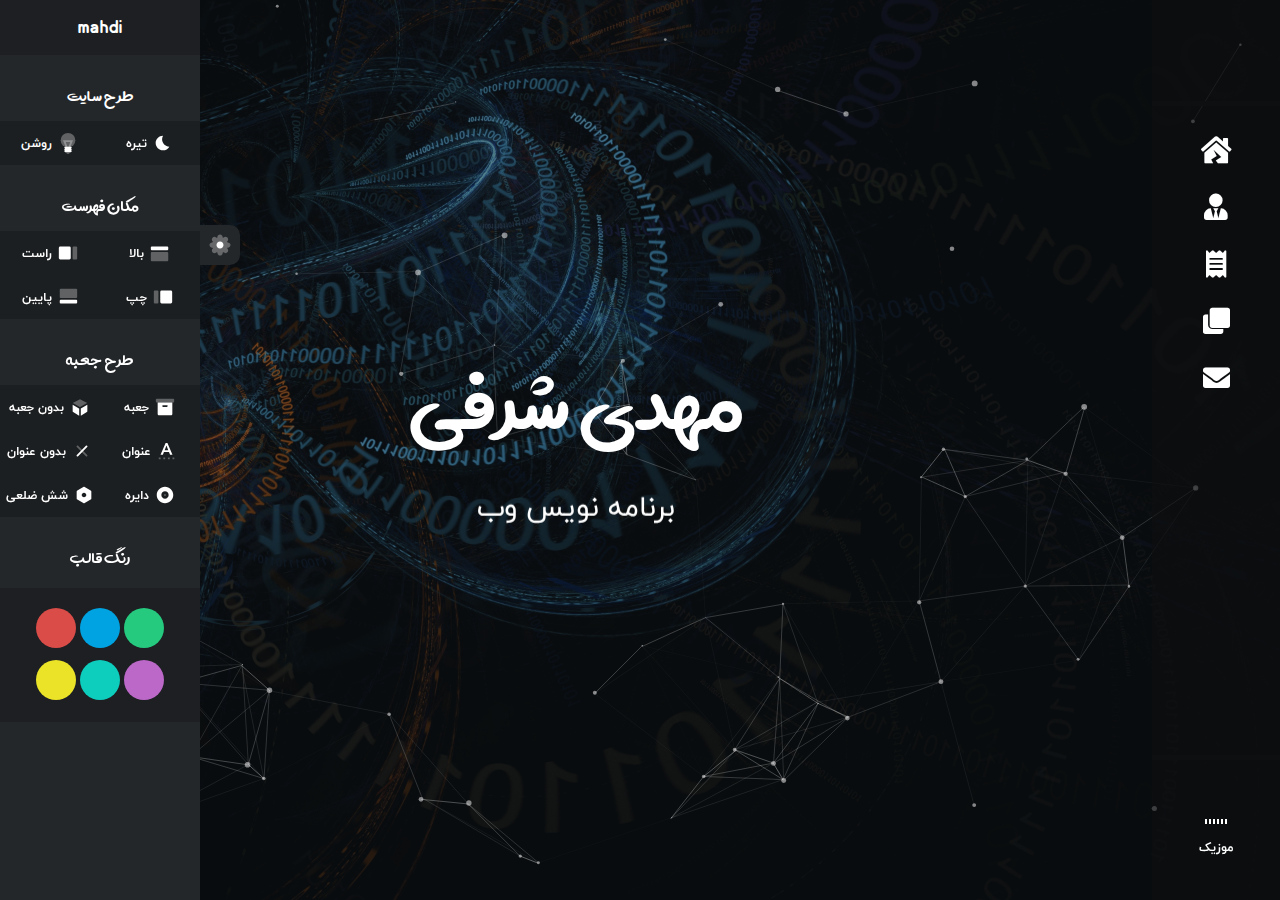
==== commit 26eb4456: "Update index.html" ====
--- a/index.html
+++ b/index.html
@@ -348,9 +348,9 @@
 														<div class="loc">
 															<i class="fas fa-map-marked-alt"></i> هرمزگان، ایران
 														</div>
-														<p>مهدی شرفی هستم. برنامه نویسی رو از 8 ماه پیش با علاقه و اشتیاق بسیار شروع کردم و الان یک توسعه دهنده وبسایت html.cssهستم
+														<p>مهدی شرفی هستم. یک وب دولوپر فرانت اند , بیشتر از یک سال هست که در این حوضه فعالیت دارم 
 														</p>
-														<p> علاقه ای به برنامه نویسی موبایل ندارم و حرفه و علاقه من در زمینه برنامه نویسی وب هست
+														<p>
 														</p>
 													</div>
 
@@ -360,7 +360,7 @@
 															<i class="fas fa-award"></i>
 															<div class="desc-icon">
 																<h6>مدارک </h6>
-																<p>html / css</p>
+																<p>html / css / js / react / bootstrap</p>
 															</div>
 														</div>
 													</div>
@@ -370,7 +370,7 @@
 														<div class="info-icon">
 															<i class="fas fa-chalkboard-teacher"></i>
 															<div class="desc-icon">
-																<h6>front end</h6>
+																<h6>developer</h6>
 																<p>front end</p>
 															</div>
 														</div>
@@ -381,7 +381,7 @@
 														<div class="info-icon">
 															<i class="far fa-calendar-alt"></i>
 															<div class="desc-icon">
-																<h6>6 ماه تجربه</h6>
+																<h6>یک سال</h6>
 																<p>برنامه نویسی</p>
 															</div>
 														</div>
@@ -528,12 +528,31 @@
 												<div class="skill-item">
 													<h4 class="progress-title">Javascript</h4>
 													<div class="progress">
-														<div class="progress-bar" style="width:30%">
-															<div class="progress-value">30%</div>
-														</div>
-													</div>
-												</div>
-
+														<div class="progress-bar" style="width:85%">
+															<div class="progress-value">85%</div>
+														</div>
+													</div>
+												</div>
+
+												<!-- Skill Item -->
+												<div class="skill-item">
+													<h4 class="progress-title">react</h4>
+													<div class="progress">
+														<div class="progress-bar" style="width:67%">
+															<div class="progress-value">67%</div>
+														</div>
+													</div>
+												</div>
+
+												<!-- Skill Item -->
+												<div class="skill-item">
+													<h4 class="progress-title"></h4> </h4>
+													<div class="progress">
+														<div class="progress-bar" style="width:0%">
+															<div class="progress-value"></div>
+														</div>
+													</div>
+												</div>
 												<!-- Skill Item -->
 												<div class="skill-item">
 													<h4 class="progress-title"></h4>
@@ -543,16 +562,6 @@
 														</div>
 													</div>
 												</div>
-
-												<!-- Skill Item -->
-												<div class="skill-item">
-													<h4 class="progress-title"></h4> </h4>
-													<div class="progress">
-														<div class="progress-bar" style="width:0%">
-															<div class="progress-value"></div>
-														</div>
-													</div>
-												</div>
 												<!-- Skill Item -->
 												<div class="skill-item">
 													<h4 class="progress-title"></h4>
@@ -564,15 +573,6 @@
 												</div>
 												<!-- Skill Item -->
 												<div class="skill-item">
-													<h4 class="progress-title"></h4>
-													<div class="progress">
-														<div class="progress-bar" style="width:0%">
-															<div class="progress-value"></div>
-														</div>
-													</div>
-												</div>
-												<!-- Skill Item -->
-												<div class="skill-item">
 													<h4 class="progress-title"> </h4>
 													<div class="progress">
 														<div class="progress-bar" style="width:0%">
@@ -596,25 +596,25 @@
 																									<h4 class="progress-title">css</h4>
 																									<div class="progress">
 																										<div class="progress-bar" style="width:80%">
-																											<div class="progress-value">80%</div>
+																											<div class="progress-value">90%</div>
 																										</div>
 																									</div>
 																								</div>
 																								<!-- Skill Item -->
 																								<div class="skill-item">
-																									<h4 class="progress-title">html5 </h4>
+																									<h4 class="progress-title">bootstrap </h4>
 																									<div class="progress">
-																										<div class="progress-bar" style="width:90%">
-																											<div class="progress-value">90%</div>
+																										<div class="progress-bar" style="width:76%">
+																											<div class="progress-value">76%</div>
 																										</div>
 																									</div>
 																								</div>
 												
 																								<div class="skill-item">
-																									<h4 class="progress-title"></h4>
+																									<h4 class="progress-title">laravel</h4>
 																									<div class="progress">
-																										<div class="progress-bar" style="width:0%">
-																											<div class="progress-value"></div>
+																										<div class="progress-bar" style="width:45%">
+																											<div class="progress-value">45%</div>
 																										</div>
 																									</div>
 																								</div>
@@ -1037,4 +1037,4 @@
 
 </body>
 
-</html>+</html>
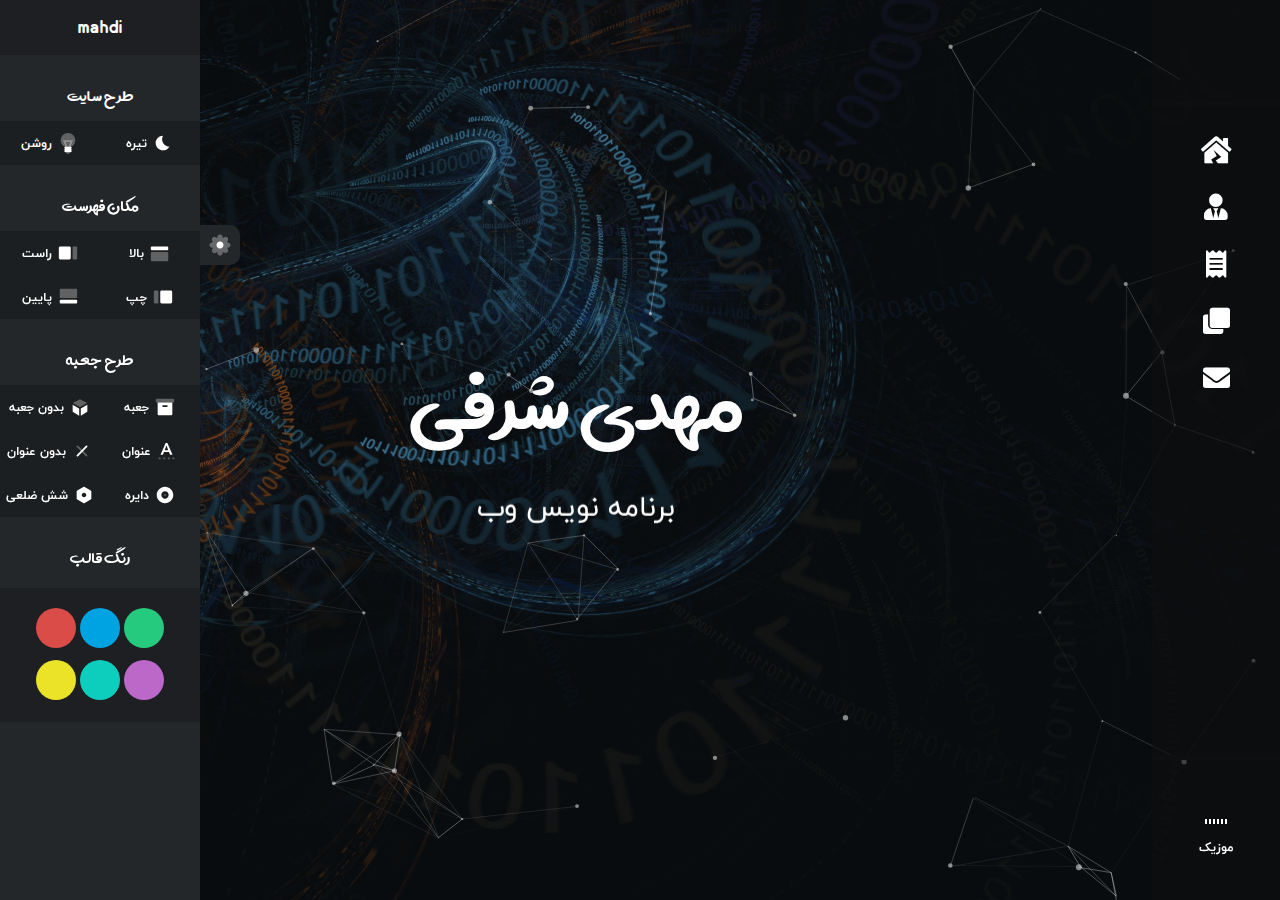
==== commit 1a19be37: "Update index.html" ====
--- a/index.html
+++ b/index.html
@@ -350,7 +350,7 @@
 														</div>
 														<p>مهدی شرفی هستم. یک وب دولوپر فرانت اند , بیشتر از یک سال هست که در این حوضه فعالیت دارم 
 														</p>
-														<p>
+														<p>در حال حاضر یک توسعه دهنده وبسایت هستم که همیشه در حال اپدیت و اموزش دیدنه 
 														</p>
 													</div>
 
